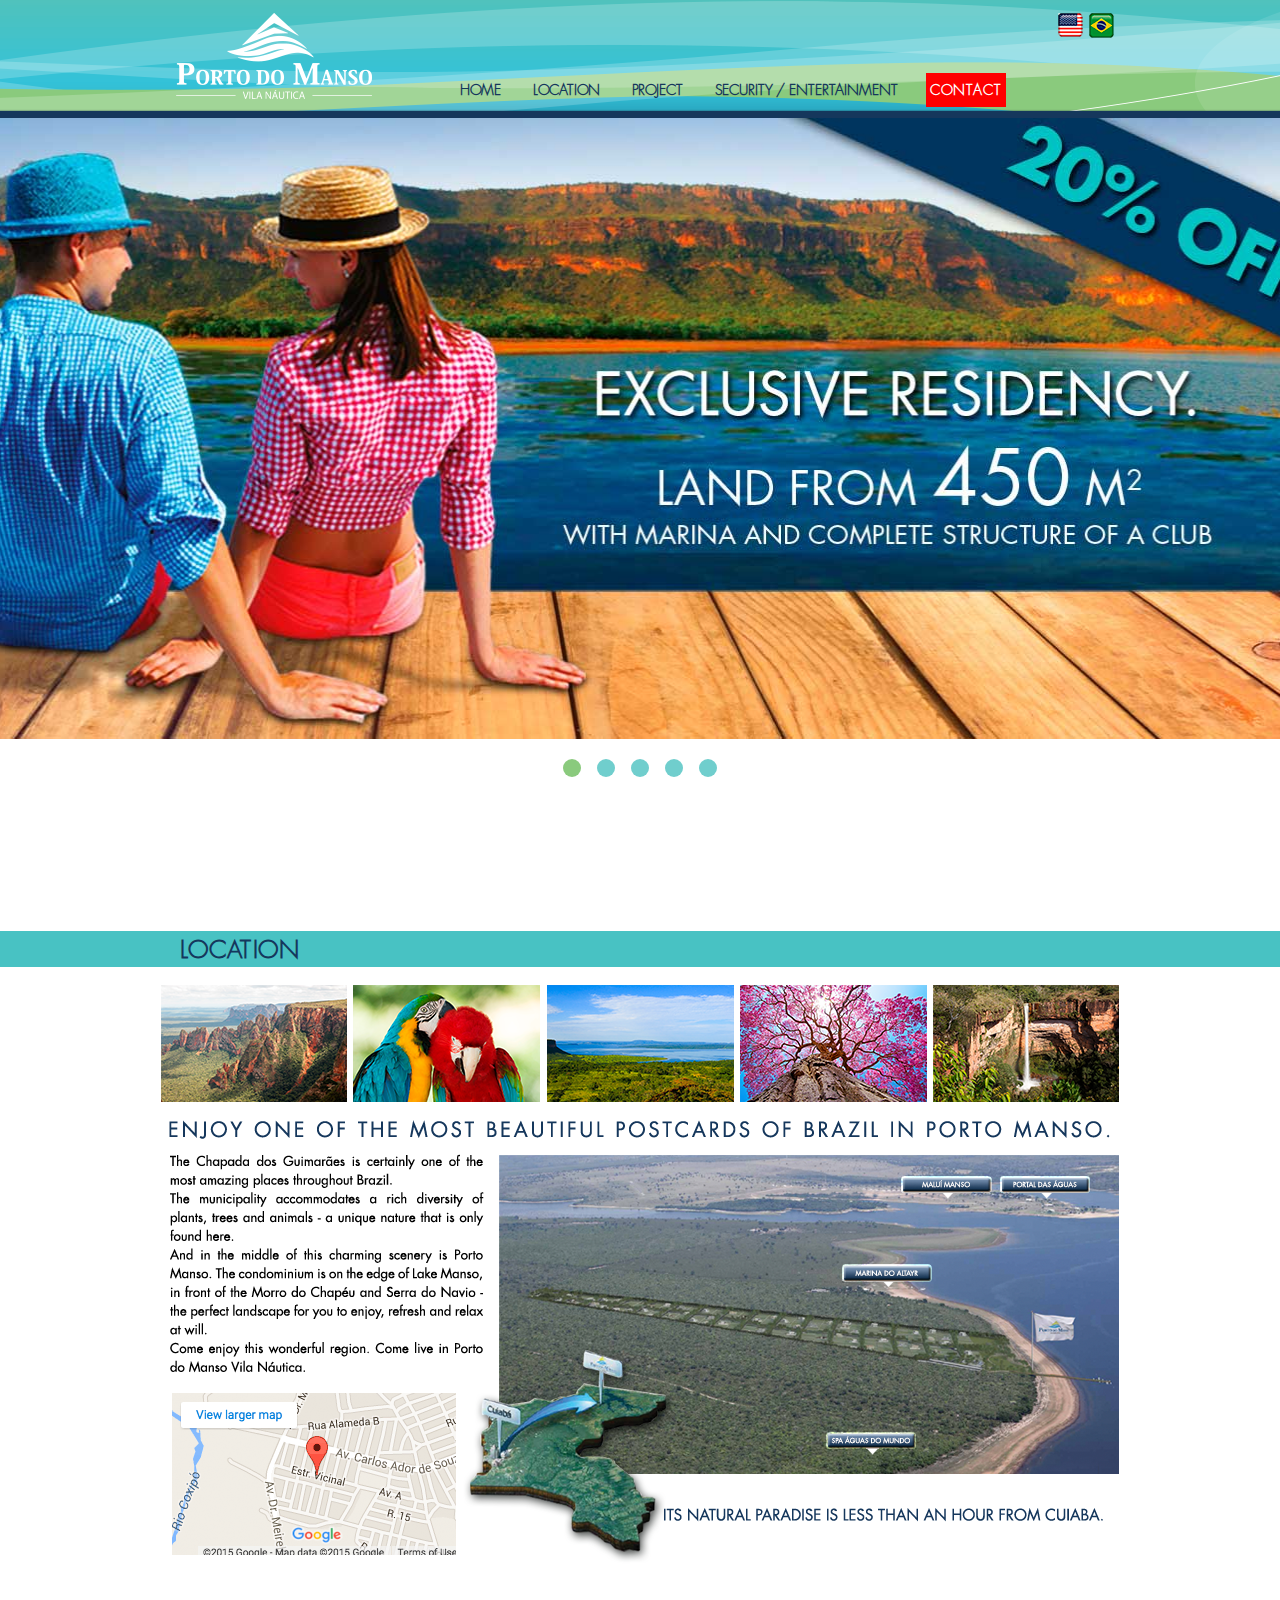
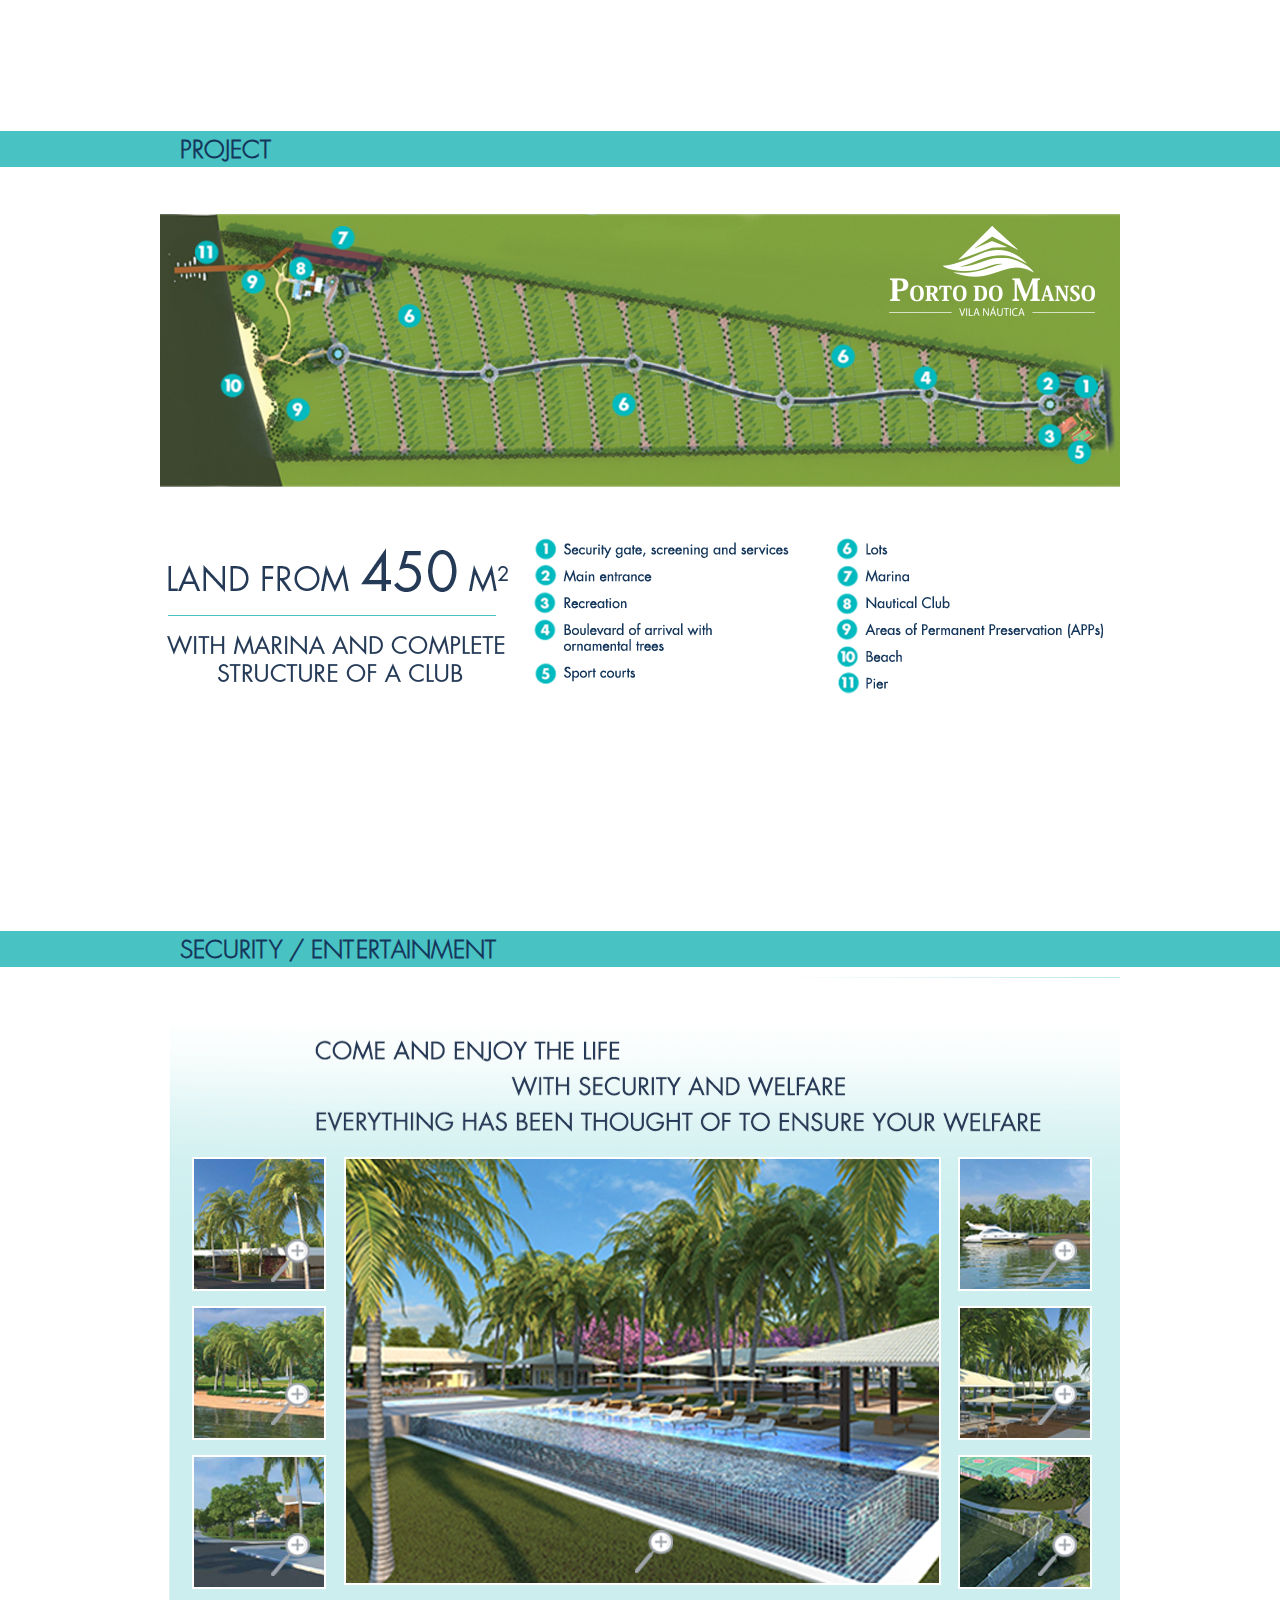
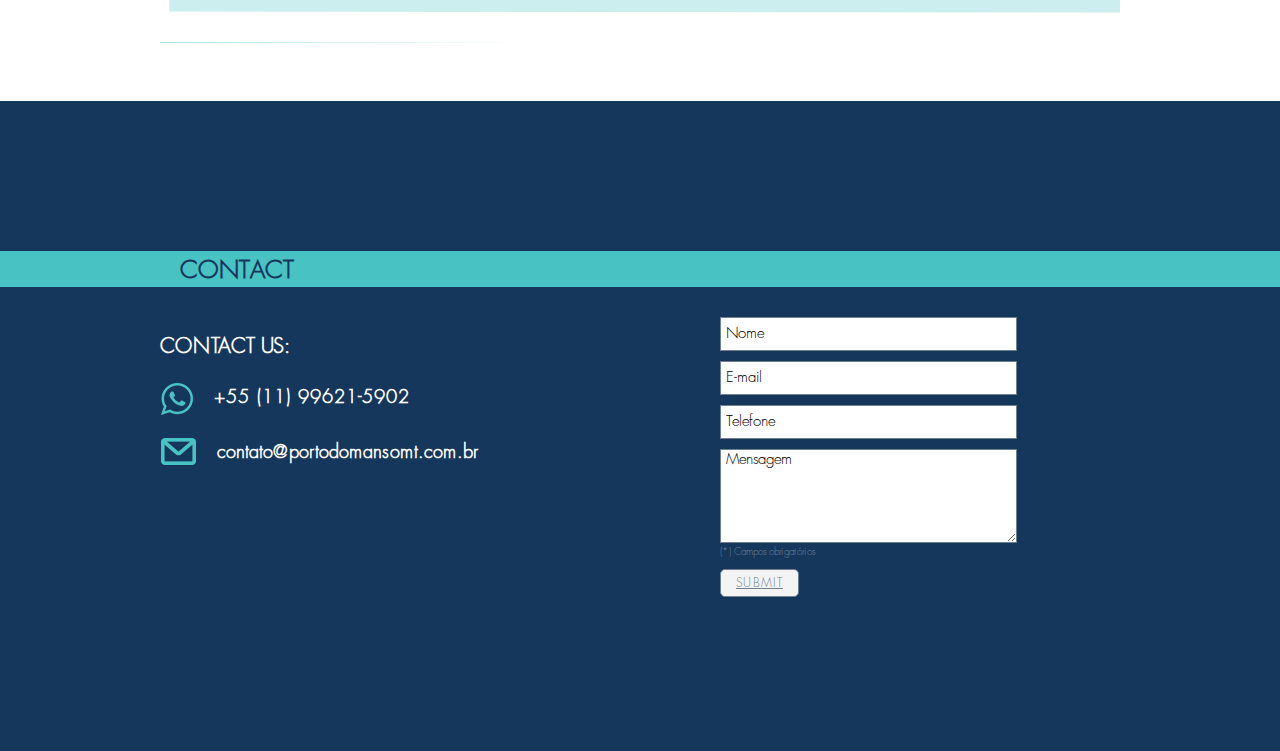
==== ingles/index.html @ 80cd029a "clone" ====
<!DOCTYPE html> 
<html>
 <head>
  <title>Porto do Manso - Vila Náutica</title>
  <meta charset="utf-8">
  <meta http-equiv="content-language" content="pt-br">
  <meta name="keywords" content="terrenos porto do manso, desconto porto do manso, nautica porto do manso, casas porto do manso, lotes porto do manso, terrenos mato grosso, lotes mato grosso "> 
  <meta name="description" content="Condomíno fechado com loteamento a beira do lago do Manso com 20% de desconto">
  <meta name="author" content="Spicycomm | SpicyWeb" />
  <meta name="Resource-type" content="Document" />
  <meta name="viewport" content="width=device-width, initial-scale=1"/>
  <link rel="stylesheet" type="text/css" href="css/style.css"/>
  <link rel="stylesheet" type="text/css" href="css/mobile.css"/>
  <link rel="stylesheet" type="text/css" href="fancybox/source/jquery.fancybox.css?v=2.1.5" />

  <script src="http://ajax.googleapis.com/ajax/libs/jquery/1.8.3/jquery.min.js"></script>
  <script type="text/javascript" src="fancybox/source/jquery.fancybox.js?v=2.1.5"></script>
  <script type="text/javascript" src="js/site.js"></script>
  

  <script type="text/javascript">
    var ss = {
      fixAllLinks: function() {
        // Get a list of all links in the page
        var allLinks = document.getElementsByTagName('a');
        // Walk through the list
        for (var i=0;i<allLinks.length;i++) {
          var lnk = allLinks[i];
          if ((lnk.href && lnk.href.indexOf('#') != -1) &&
              ( (lnk.pathname == location.pathname) ||
            ('/'+lnk.pathname == location.pathname) ) &&
              (lnk.search == location.search)) {
            // If the link is internal to the page (begins in #)
            // then attach the smoothScroll function as an onclick
            // event handler
            ss.addEvent(lnk,'click',ss.smoothScroll);
          }
        }
      },
     
      smoothScroll: function(e) {
        // This is an event handler; get the clicked on element,
        // in a cross-browser fashion
        if (window.event) {
          target = window.event.srcElement;
        } else if (e) {
          target = e.target;
        } else return;
     
        // Make sure that the target is an element, not a text node
        // within an element
        if (target.nodeName.toLowerCase() != 'a') {
          target = target.parentNode;
        }
     
        // Paranoia; check this is an A tag
        if (target.nodeName.toLowerCase() != 'a') return;
     
        // Find the <a name> tag corresponding to this href
        // First strip off the hash (first character)
        anchor = target.hash.substr(1);
        // Now loop all A tags until we find one with that name
        var allLinks = document.getElementsByTagName('a');
        var destinationLink = null;
        for (var i=0;i<allLinks.length;i++) {
          var lnk = allLinks[i];
          if (lnk.name && (lnk.name == anchor)) {
            destinationLink = lnk;
            break;
          }
        }
        if (!destinationLink) destinationLink = document.getElementById(anchor);
     
        // If we didn't find a destination, give up and let the browser do
        // its thing
        if (!destinationLink) return true;
     
        // Find the destination's position
        var destx = destinationLink.offsetLeft;
        var desty = destinationLink.offsetTop;
        var thisNode = destinationLink;
        while (thisNode.offsetParent &&
              (thisNode.offsetParent != document.body)) {
          thisNode = thisNode.offsetParent;
          destx += thisNode.offsetLeft;
          desty += thisNode.offsetTop;
        }
     
        // Stop any current scrolling
        clearInterval(ss.INTERVAL);
     
        cypos = ss.getCurrentYPos();
     
        ss_stepsize = parseInt((desty-cypos)/ss.STEPS);
        ss.INTERVAL =
        setInterval('ss.scrollWindow('+ss_stepsize+','+desty+',"'+anchor+'")',10);
     
        // And stop the actual click happening
        if (window.event) {
          window.event.cancelBubble = true;
          window.event.returnValue = false;
        }
        if (e && e.preventDefault && e.stopPropagation) {
          e.preventDefault();
          e.stopPropagation();
        }
      },
     
      scrollWindow: function(scramount,dest,anchor) {
        wascypos = ss.getCurrentYPos();
        isAbove = (wascypos < dest);
        window.scrollTo(0,wascypos + scramount);
        iscypos = ss.getCurrentYPos();
        isAboveNow = (iscypos < dest);
        if ((isAbove != isAboveNow) || (wascypos == iscypos)) {
          // if we've just scrolled past the destination, or
          // we haven't moved from the last scroll (i.e., we're at the
          // bottom of the page) then scroll exactly to the link
          window.scrollTo(0,dest);
          // cancel the repeating timer
          clearInterval(ss.INTERVAL);
          // and jump to the link directly so the URL's right
          location.hash = anchor;
        }
      },
     
      getCurrentYPos: function() {
        if (document.body && document.body.scrollTop)
          return document.body.scrollTop;
        if (document.documentElement && document.documentElement.scrollTop)
          return document.documentElement.scrollTop;
        if (window.pageYOffset)
          return window.pageYOffset;
        return 0;
      },
     
      addEvent: function(elm, evType, fn, useCapture) {
        // addEvent and removeEvent
        // cross-browser event handling for IE5+,  NS6 and Mozilla
        // By Scott Andrew
        if (elm.addEventListener){
          elm.addEventListener(evType, fn, useCapture);
          return true;
        } else if (elm.attachEvent){
          var r = elm.attachEvent("on"+evType, fn);
          return r;
        } else {
          alert("Handler could not be removed");
        }
      }
    }
     
    ss.STEPS = 25;
     
    ss.addEvent(window,"load",ss.fixAllLinks);
     
  </script>

  <script type="text/javascript">
    $(document).ready(function() {
    $('.fancybox').fancybox();
    });
  </script>

  <script>
    $(window).load(function() {
    $('.blueberry').blueberry();
    });
  </script>

</head>
     
<body>

<header>
 <div id="box-logo">

  <h1><a href="#a-home" title="Reserva Imperial">Reserva Imperial</a></h1>

  <nav>
    <ul id="menu">
     <li title="Home"><a href="#a-home">Home</a></li>
     <li title="Localização"><a href="#a-localizacao">Location</a></li>
     <li title="Projeto"><a href="#a-projeto">Project</a></li>
     <li title="Segurança / Lazer"><a href="#a-seguranca-lazer">Security / Entertainment</a></li>
     <li title="Contato"><a class="bl_contato" href="#a-contato">Contact</a></li>
    </ul>
  </nav>
  
  <span>
    <figure>
      <a href="http://www.portodomansomt.com.br/ingles"><img src="imagens/eua.png" title="Versão Americana"></a>
    </figure>

    <figure>
      <a href="http://www.portodomansomt.com.br"><img src="imagens/br.png" title="Versão Brasileira"></a>
    </figure>
  </span>

 </div>
</header>

<div name="a-home" id="a-home">
    <section class="box-home">

     <div class="blueberry">
      <ul class="slides">
        <li><img src="imagens/banner_4_portodomanso_alvaro.jpg" alt="" title=""></li>
        <li><img src="imagens/banner_1_portodomanso_alvaro.jpg" alt="" title=""></li>
        <li><img src="imagens/banner_2_portodomanso_alvaro.jpg" alt="" title=""></li>
        <li><img src="imagens/banner_3_portodomanso_alvaro.jpg" alt="" title=""></li>
        <li><img src="imagens/banner_5_portodomanso_alvaro.jpg" alt="" title=""></li>
      </ul>
     </div>

    </section>
</div>

<figure class="box-mobile">
  <h2>LOCATION</h2>
  <img alt="Localização" src="imagens/localizacao.png">
</figure>

<div name="a-localizacao" id="a-localizacao">

  <section class="box-loca">
   <div class="tt-box">
     <h2>LOCATION</h2>
   </div>

   <figure>
     <img alt="Localização" src="imagens/localizacao.png">
   </figure>

  </section>

</div>


<figure class="box-mobile">
  <h2>PROJECT</h2>
  <img alt="Projeto" src="imagens/projeto.png">
</figure>


<div name="a-projeto" id="a-projeto">

  <section class="box-projeto">

   <div class="tt-box">
    <h2>PROJECT</h2>
   </div>

   <figure>
    <img alt="Projeto" src="imagens/projeto.png">
   </figure>

  </section>

</div>


<figure class="box-mobile">
  <h2>SECURITY / ENTERTAINMENT</h2>
  <img alt="Projeto" src="imagens/sl-mobile.jpg">
</figure>

<div name="a-seguranca-lazer" id="a-seguranca-lazer">

  <section class="box-seguranca">

   <div class="tt-box">
    <h2>SECURITY / ENTERTAINMENT</h2>
   </div>

   <div class="itens-seguranca">

     <div class="coluna-sg-l">

       <figure>
        <img alt="Projeto" src="imagens/seguranca03.png">
       </figure>

        <figure>
        <img alt="Projeto" src="imagens/seguranca02.png">
       </figure>

        <figure>
        <img alt="Projeto" src="imagens/seguranca01.png">
       </figure>

     </div>

     <div class="coluna-sg-c">

       <figure>
        <img alt="Projeto" src="imagens/seguranca-central.png">
       </figure>

     </div>

     <div class="coluna-sg-r">
     
       <figure>
        <img alt="Projeto" src="imagens/seguranca06.png">
       </figure>

        <figure>
        <img alt="Projeto" src="imagens/seguranca05.png">
       </figure>

        <figure>
        <img alt="Projeto" src="imagens/seguranca04.png">
       </figure>

     </div>

   </div>

  </section>     

</div>


<div name="a-contato" id="a-contato">

  <section class="box-contato">
  
    <div class="tt-box">
      <h2>CONTACT</h2>
    </div>

    <div class="box-contato-form">

      <div class="info-form">
        <h3>CONTACT US:</h3>
      
        <!-- <figure>
          <img alt="Telefone" src="imagens/icone-phone.png">
          <figcaption>+55 11 XXXX-XXX</figcaption>
        </figure> -->
      
        <figure>
          <img alt="WhatsApp" src="imagens/icone-WhatsApp.png">
          <!-- <figcaption>+55 11 99621-5902</figcaption> -->
           <!-- Número antigo +55 (65) 9907-9224 -->
          <figcaption>+55 (11) 99621-5902</figcaption>
        </figure>
      
        <figure>
          <img alt="Contato" src="imagens/icone-contato.png">
          <figcaption>contato@portodomansomt.com.br</figcaption>
        </figure>
      
      </div>

      <form method="post" action="#">
        <input class="statusnome" type="text" name="nome" id="nome" placeholder="Nome"/><br/>

        <input class="statusemail" type="text" name="e-mail" placeholder="E-mail"/><br/>

        <input class="statusphone" type="text" name="phone" placeholder="Telefone"/><br/>

        <textarea name="mensagem" class="statusMensagem" placeholder="Mensagem"></textarea>
        <small>(*) Campos obrigatórios</small>
        <br class="clear" />

        <a href="" class="enviar" title="SUBMIT">SUBMIT</a>

      </form>
    </div>

  </section>

</div>

<!-- Código do Google para tag de remarketing -->

<!--
As tags de remarketing não podem ser associadas a informações pessoais de identificação nem inseridas em páginas relacionadas a categorias de confidencialidade. Veja mais informações e instruções sobre como configurar a tag em: http://google.com/ads/remarketingsetup
-->
<script type="text/javascript">
var google_tag_params = {
listing_id: 'REPLACE_WITH_VALUE',
listing_pagetype: 'REPLACE_WITH_VALUE',
listing_totalvalue: 'REPLACE_WITH_VALUE',
};
</script>
<script type="text/javascript">
/* <![CDATA[ */
var google_conversion_id = 925617470;
var google_custom_params = window.google_tag_params;
var google_remarketing_only = true;
/* ]]> */
</script>
<script type="text/javascript" src="//www.googleadservices.com/pagead/conversion.js">
</script>
<noscript>
<div style="display:inline;">
<img height="1" width="1" style="border-style:none;" alt="" src="//googleads.g.doubleclick.net/pagead/viewthroughconversion/925617470/?value=0&amp;guid=ON&amp;script=0"/>
</div>
</noscript>

<script>
  (function(i,s,o,g,r,a,m){i['GoogleAnalyticsObject']=r;i[r]=i[r]||function(){
  (i[r].q=i[r].q||[]).push(arguments)},i[r].l=1*new Date();a=s.createElement(o),
  m=s.getElementsByTagName(o)[0];a.async=1;a.src=g;m.parentNode.insertBefore(a,m)
  })(window,document,'script','//www.google-analytics.com/analytics.js','ga');

  ga('create', 'UA-71480442-1', 'auto');
  ga('send', 'pageview');

</script>

 </body>
</html>
---- ingles/css/style.css ----
/* http://meyerweb.com/eric/tools/css/reset/ 
   v2.0 | 20110126
   License: none (public domain)
*/
html, body, div, span, object, iframe, blockquote, pre, abbr, acronym, address, big, cite, code,
del, dfn, em, img, ins, kbd, q, s, samp,
small, strike, strong, sub, sup, tt, var,
b, i, dl, dt, dd, ol, ul,
fieldset, form, label, legend,
table, caption, tbody, tfoot, thead, tr, th, td,
article, aside, canvas, details, 
figure, figcaption, footer, header, hgroup, 
menu, nav, output, section, summary,
time, mark, audio, video {
	margin: 0;
	padding: 0;
	border: 0;
	font-size: 100%;
	vertical-align: baseline;
}
/* HTML5 display-role reset for older browsers */
article, aside, details, figcaption, figure, 
footer, header, hgroup, menu, nav, section {
	display: block;
}
body {
	line-height: 1;
}
body a {
	outline: none;
}
ol, ul {
	list-style: none;
}
blockquote, q {
	quotes: none;
}
blockquote:before, blockquote:after,
q:before, q:after {
	content: '';
	content: none;
}
table {
	border-collapse: collapse;
	border-spacing: 0;
}
@charset "utf-8";
@font-face {
 font-family: 'FuturaStd-Light';
 src: url('../fonts/FuturaStd-Light.eot');
 src: url('../fonts/FuturaStd-Light.eot?#iefix') format('embedded-opentype'),
       url('../fonts/FuturaStd-Light.woff2') format('woff2'),
       url('../fonts/FuturaStd-Light.woff') format('woff'),
       url('../fonts/FuturaStd-Light.ttf') format('truetype');
 font-weight: normal;
 font-style: normal;
}
body {
 font-family: 'FuturaStd-Light'; 
 font-size: 10px; 
}
img {
 border: 0;
}
/*TOPO*/
header {
 position:fixed;
 top:0;
 left:0;
 z-index: 5555;
 width: 100%;
 height: 118px;
 background: url(../imagens/bk-header.png) 50% 0 no-repeat;
 padding: 0;
 margin:0;
}
#box-logo {
 width: 960px;
 height: 118px;
 position: relative;
 margin: 0 auto;
}
#box-logo h1 a { 
 width: 199px;
 height: 88px;
 margin: 0 0 0 15px;
 background: url(../imagens/logo-portodomanso.png) no-repeat; 
 float: left; 
 position: relative; 
 text-indent: -9999px;
}
#box-logo nav {
 width: 600px;
 height: 34px;
 float: left;
 margin-top: 60px;
 margin-left: 70px;
}
#box-logo nav ul { 
 float: left;  
}
#box-logo nav ul li { 
 float: left; 
 cursor: pointer; 
 -webkit-transition: 0.3s ease-out; transition: 0.3s ease-out; 
 position: relative;
}
#box-logo nav ul li a { 
 font-family: 'FuturaStd-Light'; 
 color: #15375c;
 font-size: 14px;
 float: left;
 font-weight: bold; 
 text-transform: uppercase; 
 text-decoration: none; 
 -webkit-transition: 0.4s ease-out; transition: 0.4s ease-out;
 padding: 10px 4px;
 margin: 0 12px;
}
.bl_contato {
 background-color: red;
 letter-spacing: 1px;
 color: #FFF !important;
}
#box-logo nav ul li:hover a { 
 text-decoration: underline;
}
#box-logo nav ul li.active a { 
 text-decoration: underline;
}
#box-logo span {
 width: 65px;
 position: absolute;
 right: 0;
}
#box-logo span figure {
 float: left;
 margin: 0 3px 0 3px;
}
/*TOPO*/

/* HOME */
#a-home {
 width: 100%;
 position: relative;
 float: left;
}
.box-home { 
 width: 1350px;
 left: 50%;
 margin: 118px 0 0 -675px;
 position: relative; 
 float: left;
}
.blueberry { margin: 0 auto; }
.blueberry .slides {
  display: block;
  position: relative;
  overflow: hidden;
}
.blueberry .slides li {
  position: absolute;
  top: 0;
  left: 0;
  overflow: hidden;
}
.blueberry .slides li img {
  display: block;
  width: 1345px;
  height: 621px;
  max-width: none;
}
.blueberry .slides li.active { display: block; position: relative; }
.blueberry .crop li img { width: auto; }

.blueberry .pager {
  height: 40px;
  text-align: center;
}
.blueberry .pager li { display: inline-block; }
.blueberry .pager li a,
.blueberry .pager li a span {
  display: block;
  height: 18px;
  width: 18px;
}
.blueberry .pager li a {
  padding: 18px 8px;
  -webkit-border-radius: 6px;
  -moz-border-radius: 6px;
  border-radius: 6px;
}
.blueberry .pager li a span {
  overflow: hidden;
  background: #70cecd;
  text-indent: -9999px;
  -webkit-border-radius: 20px;
  -moz-border-radius: 20px;
  border-radius: 20px;
}
.blueberry .pager li.active a span { 
  background: #8aca7d; 
}
/* HOME */

/*LOCALIZAÇÃO*/
#a-localizacao {
 width: 100%;
 height: 800px;
 position: relative;
 float: left;
}
.box-loca { 
 width: 100%;
 margin-top: 150px;
 min-width: 960px;
 position: relative; 
 float: left;
}
.box-loca figure {
 width: 960px;
 position: relative;
 float: left;
 left: 50%;
 margin: 10px 0 10px -480px;
 text-align: center;
 display: block;
}
.tt-box {
 width: 100%;
 padding: 0;
 margin: 0 0 0 0;
 position: relative;
 float: left;
 background-color: #48c2c3;
}
.tt-box h2 {
 width: 960px;
 padding: 7px 0 5px 0;
 margin: 0 auto;
 position: relative;
 text-align: left;
 color: #15375c;
 font-size: 24px;
 text-indent: 20px;
}
/*LOCALIZAÇÃO*/

/* PROJETO */
#a-projeto {
 width: 100%;
 height: 800px;
 float: left;
 position: relative;
}
.box-projeto {
 width: 100%;
 margin-top: 150px;
 min-width: 960px;
 position: relative; 
 float: left;
}
.box-projeto figure {
 width: 960px;
 position: relative;
 float: left;
 left: 50%;
 margin: 10px 0 10px -480px;
 text-align: center;
 display: block;
}
/* PROJETO */


/* SEGURANÇA / LAZER */
#a-seguranca-lazer {
 width: 100%;
 height: 920px;
 float: left;
 position: relative;
}
.box-seguranca {
 width: 100%;
 margin-top: 150px;
 min-width: 960px;
 position: relative; 
 float: left;
}
.itens-seguranca {
 width: 960px;
 height: 666px;
 position: relative;
 background: url(../imagens/seguranca.png) no-repeat;
 float: left;
 left: 50%;
 margin: 10px 0 10px -480px;
}
.coluna-sg-l {
 width: 134px;
 margin: 167px 18px 0 32px;
 float: left;
}
.coluna-sg-l figure, .coluna-sg-r figure {
 margin: 13px 0 13px 0;
}
.coluna-sg-c {
 width: 597px;
 margin: 180px 0 0 0;
 float: left;
}
.coluna-sg-r {
 width: 134px;
 float: right;
 margin: 167px 28px 0 0;
}
/* SEGURANÇA / LAZER */

/* CONTATO */
#a-contato {
 width: 100%;
 height: 650px;
 float: left;
 position: relative;
 background-color: #15375c;
}
.box-contato {
 width: 100%;
 min-width: 960px;
 margin-top: 150px;
 position: relative; 
 float: left;
}
.box-contato-form {
 width: 960px;
 left: 50%;
 margin: 30px 0 0 -480px;
 float: left;
 position: relative;
}
.box-contato-form form {
 width: 300px;
 margin-right: 100px;
 float: right;
}
.box-contato-form form input, .box-contato-form form textarea {
 width: 290px;
 font-family: 'FuturaStd-Light';
 padding: 1px 0 1px 5px;
 height: 30px;
 font-size: 15px;
 border: solid 1px #6f8093;
}
.box-contato-form form textarea {
 height: 90px;
}
.statusemail {
 margin-top: 10px;
}
.statusMensagem {
 margin-top: 10px;
}
.statusphone {
 margin-top: 10px;
}
.box-contato-form form small {
 font-size: 10px;
 color: #6f8093;
 padding: 2px 0 2px 0;
 display: block;
}
.enviar {
 background-color: #f4f4f4;
 text-transform: uppercase;
 border: solid 1px #6f8093;
 color: #6f8093;
 font-size: 12px;
 letter-spacing: 1px;
 font-family: 'FuturaStd-Light';
 padding: 7px 15px 7px 15px;
 -webkit-border-radius: 5px;
 -moz-border-radius: 5px;
 border-radius: 5px;
 float: left; 
}
.info-form {
 width: 360px;
 height: 250px;
 float: left;
}
.info-form h3 {
 font-size: 20px;
 color: #FFF;
 font-weight: bold;
}
.info-form figure {
 margin: 25px 0 25px 0;
}
.info-form figure img {
 float: left;
}
.info-form figure figcaption {
 font-size: 18px;
 color: #FFF;
 font-weight: bold;
 letter-spacing: 1px;
 text-indent: 20px;
 padding: 6px 0 6px 0;
}
/* CONTATO */
.box-contato-obrigado {
 width: 1024px;
 margin: 20% 0 0 -512px;
 left: 50%;
 position: relative;
 float: left;
}
.box-contato-obrigado p {
 color: #15375c;
 font-size: 30px;
 text-align: center;
 line-height: 40px;
}
::-webkit-input-placeholder { color: inherit;} /*Atributo para o Chrome colocar cor dentro do input*/

/* Hack Chorme */
@media screen and (-webkit-min-device-pixel-ratio:0) {

}

/* Hack ie10 */
@media screen and (-ms-high-contrast: active), (-ms-high-contrast: none) { 

}
---- ingles/css/mobile.css ----
@media only screen and (min-width: 0px) and (min-width: 680px) {
 .box-mobile {
  display: none;
 }
}

@media only screen and (min-width: 0px) and (max-width: 680px) {
#box-logo {
 width: 100% !important;
}
header {
 position:fixed;
 top:0;
 left:0;
 z-index: 5555;
 width: 100%;
 height: 90px;
 background: url(../imagens/bk-header.png) 50% 0 no-repeat;
 padding: 0;
 margin:0;
}
#box-logo h1 a { 
 width: 100px !important;
 height: 44px !important;
 left: 50% !important;
 margin-left: -50px !important;
 margin: none !important;
 background: url(../imagens/logo-portodomanso-mobile.png) no-repeat; 
}
#box-logo nav {
 width: 100% !important;
 height: 20px !important;
 float: left;
 margin-top: 2% !important;
 margin-left: 0px !important;
}
#box-logo nav ul {
 width: 300px;
 margin: 0 auto !important;
 float: none !important;  
}
#box-logo nav ul li a { 
 font-size: 9px;
  padding: 5px 3px 5px 3px !important;
 margin: 0 !important;
}
.box-home { 
 width: 100% !important;
 left: 0% !important;
 margin: 90px 0 0 0px !important;
}
.tt-box h2 {
 width: 100% !important;
 padding: 0;
 margin: 0 0 0 0;
 position: relative;
 float: left;
 background-color: #48c2c3;
 padding: 7px 0 5px 0;
 text-align: left;
 color: #15375c;
 font-size: 10px;
 text-indent: 20px;
}
.blueberry .slides li img {
  max-width: 100% !important;
  height: 100% !important;
}
.blueberry .pager li { display: inline-block; }
.blueberry .pager li a,
.blueberry .pager li a span {
  display: block;
  height: 10px !important;
  width: 10px !important;
}
.blueberry .pager li a {
  padding: 10px 8px !important;
  -webkit-border-radius: 6px;
  -moz-border-radius: 6px;
  border-radius: 6px;
}
.box-mobile img {
 max-width: 100%;
 float: left;
 padding-bottom: 15px;
}
.box-mobile h2 {
 width: 100%;
 padding: 0;
 margin: 0 0 0 0;
 position: relative;
 float: left;
 background-color: #48c2c3;
 padding: 7px 0 5px 0;
 text-align: left;
 color: #15375c;
 font-size: 10px;
 text-indent: 20px;
}
#a-localizacao, #a-projeto, #a-seguranca-lazer {
 display: none;
}
#a-contato {
 width: 100%;
 height: 550px !important;
 float: left;
 position: relative;
 background-color: #15375c;
}
.box-contato {
 width: 100% !important;
 min-width: 100% !important;
 margin-top: 10px !important;
 position: relative;
 float: left;
}
.box-contato-form {
 width: 100% !important;
 left: 0% !important;
 margin: 10px 0 0 0px !important;
 float: left;
 position: relative;
}
.box-contato-form form {
 width: 100% !important;
 margin-right: 0px !important;
 float: right;
}
.box-contato-form form input, .box-contato-form form textarea {
 width: 97% !important;
 font-family: 'FuturaStd-Light';
 padding: 1px 0 1px 5px;
 height: 30px;
 font-size: 15px;
 border: solid 1px #6f8093;
}
.box-contato-form form textarea {
 height: 120px !important;
}
.statusemail {
 margin-top: 10px;
}
.statusMensagem {
 margin-top: 10px;
}
.box-contato-form form small {
 font-size: 10px;
 color: #6f8093;
 padding: 2px 0 2px 0;
 display: block;
}
.enviar {
 width: 88% !important;
 background-color: #f4f4f4;
 text-transform: uppercase;
 border: solid 1px #6f8093;
 color: #6f8093;
 font-size: 15px;
 text-align: center;
 letter-spacing: 1px;
 font-family: 'FuturaStd-Light';
 padding: 5% 5% 5% 5%;
 -webkit-border-radius: 5px;
 -moz-border-radius: 5px;
 border-radius: 5px;
 float: left; 
}
.info-form {
 width: 100% !important;
 height: 160px;
 float: left;
}
.info-form figure figcaption {
 font-size: 15px !important;
 color: #FFF;
 font-weight: bold;
 letter-spacing: 1px;
 text-indent: 20px;
 padding: 6px 0 6px 0;
}
    
} /*End Mobile Styles*/
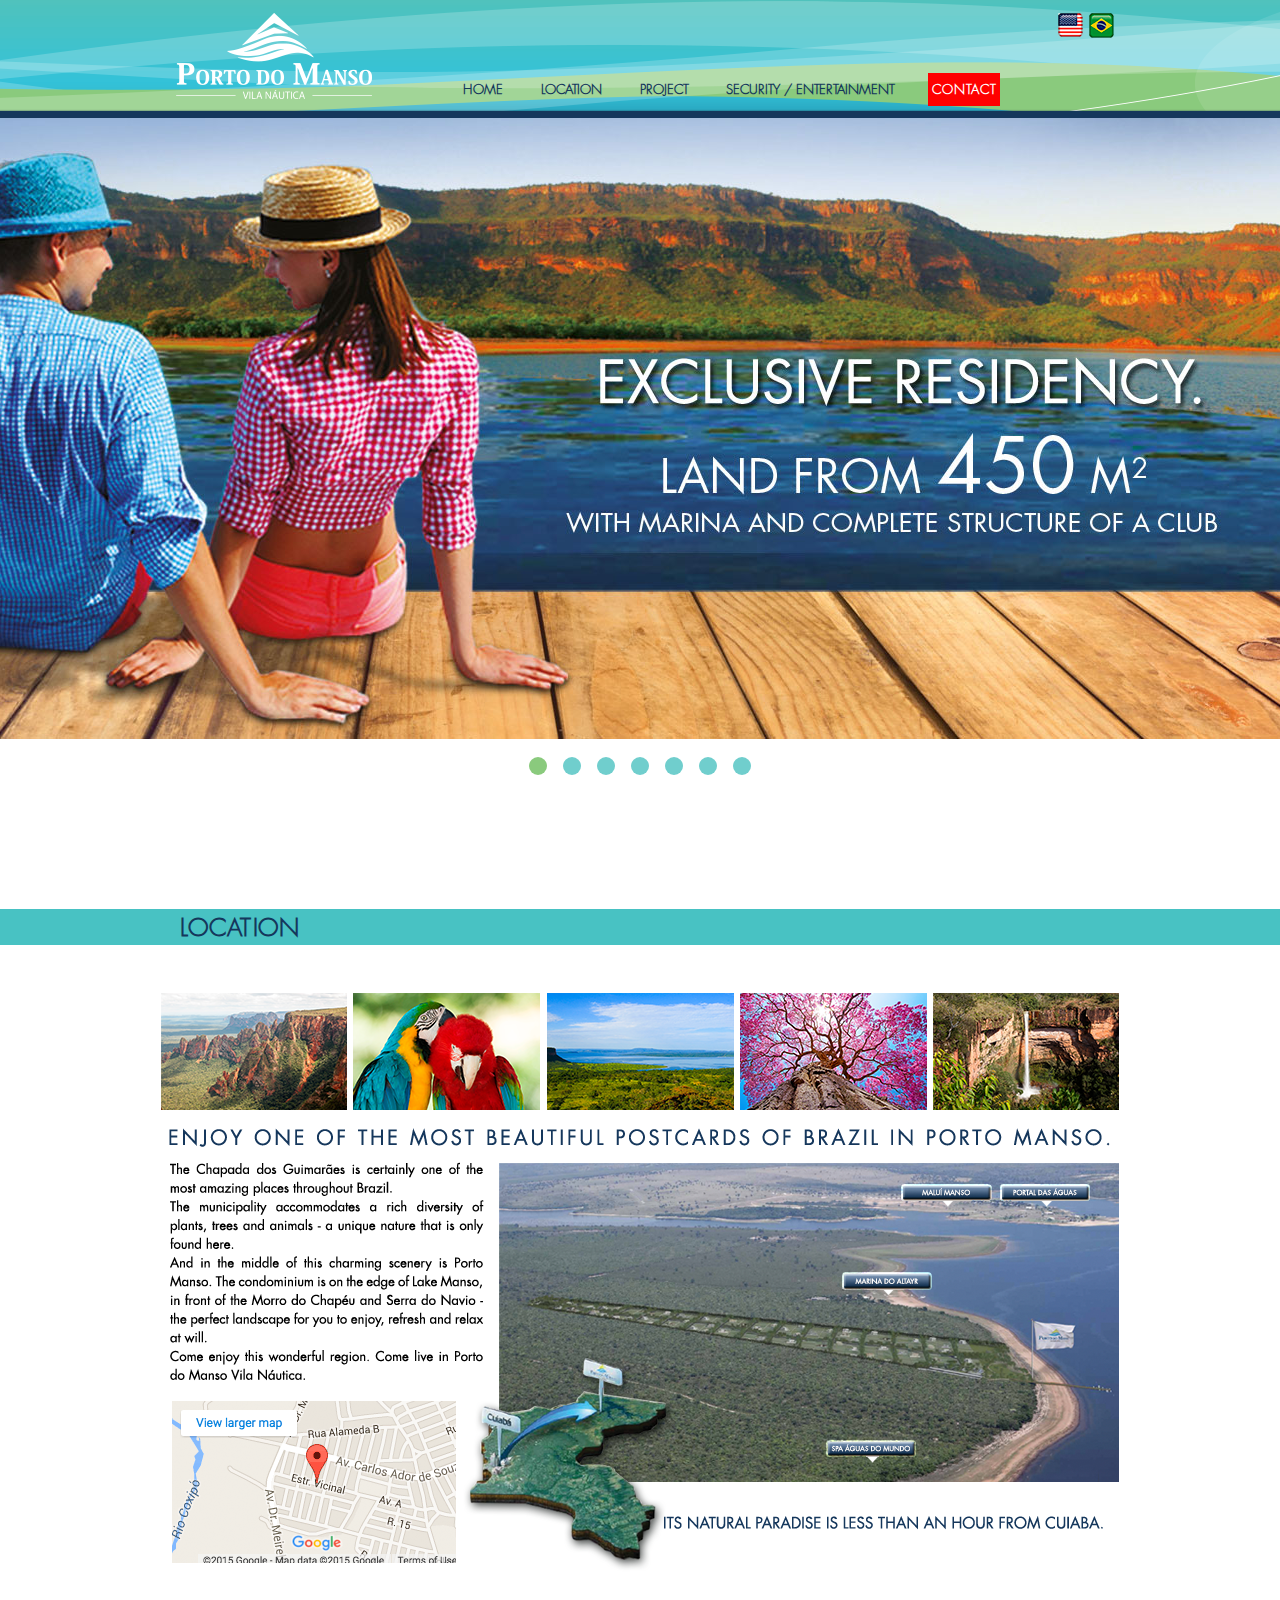
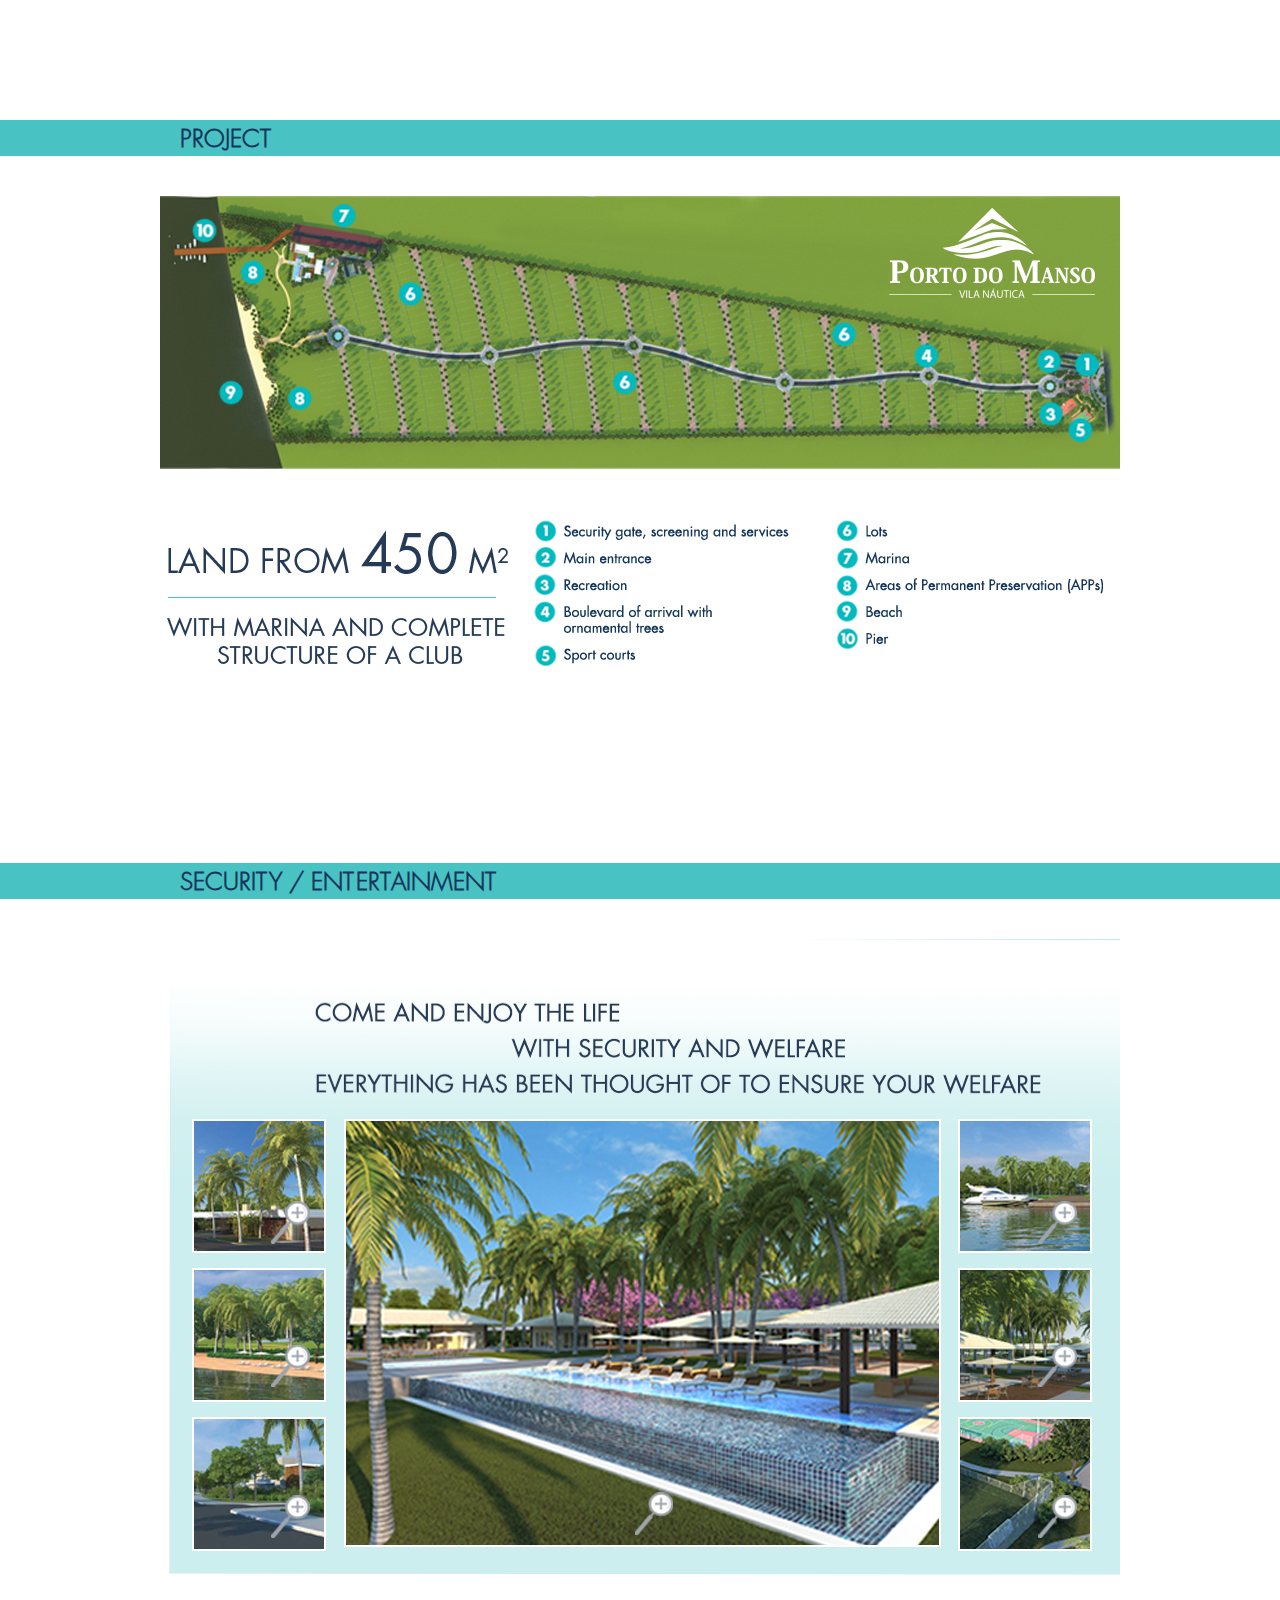
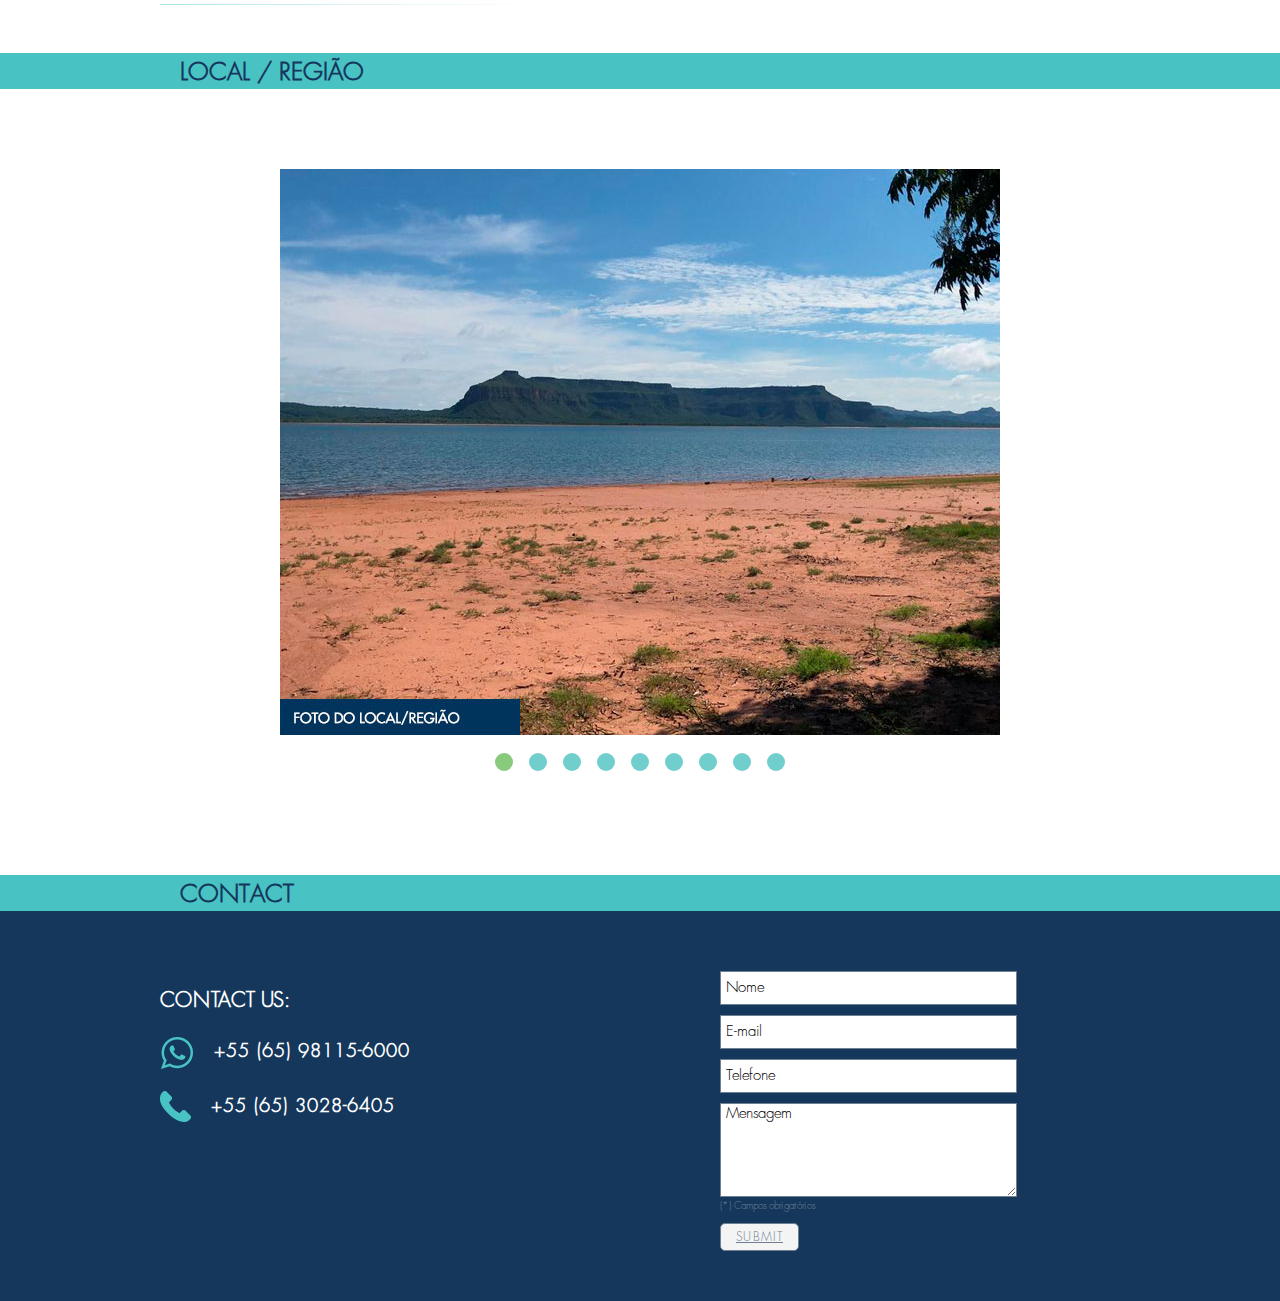
==== commit ec6e0d59: "Ajuste layout" ====
--- a/ingles/index.html
+++ b/ingles/index.html
@@ -1,44 +1,46 @@
-<!DOCTYPE html> 
+<!DOCTYPE html>
 <html>
- <head>
+
+<head>
   <title>Porto do Manso - Vila Náutica</title>
   <meta charset="utf-8">
   <meta http-equiv="content-language" content="pt-br">
-  <meta name="keywords" content="terrenos porto do manso, desconto porto do manso, nautica porto do manso, casas porto do manso, lotes porto do manso, terrenos mato grosso, lotes mato grosso "> 
+  <meta name="keywords"
+    content="terrenos porto do manso, desconto porto do manso, nautica porto do manso, casas porto do manso, lotes porto do manso, terrenos mato grosso, lotes mato grosso ">
   <meta name="description" content="Condomíno fechado com loteamento a beira do lago do Manso com 20% de desconto">
   <meta name="author" content="Spicycomm | SpicyWeb" />
   <meta name="Resource-type" content="Document" />
-  <meta name="viewport" content="width=device-width, initial-scale=1"/>
-  <link rel="stylesheet" type="text/css" href="css/style.css"/>
-  <link rel="stylesheet" type="text/css" href="css/mobile.css"/>
+  <meta name="viewport" content="width=device-width, initial-scale=1" />
+  <link rel="stylesheet" type="text/css" href="css/style.css?v=2.1.2" />
+  <link rel="stylesheet" type="text/css" href="css/mobile.css?v=2.1.2" />
   <link rel="stylesheet" type="text/css" href="fancybox/source/jquery.fancybox.css?v=2.1.5" />
-
   <script src="http://ajax.googleapis.com/ajax/libs/jquery/1.8.3/jquery.min.js"></script>
   <script type="text/javascript" src="fancybox/source/jquery.fancybox.js?v=2.1.5"></script>
   <script type="text/javascript" src="js/site.js"></script>
-  
+  <script type="text/javascript" src="js/jquery.wheelzoom.js"></script>
+
 
   <script type="text/javascript">
     var ss = {
-      fixAllLinks: function() {
+      fixAllLinks: function () {
         // Get a list of all links in the page
         var allLinks = document.getElementsByTagName('a');
         // Walk through the list
-        for (var i=0;i<allLinks.length;i++) {
+        for (var i = 0; i < allLinks.length; i++) {
           var lnk = allLinks[i];
           if ((lnk.href && lnk.href.indexOf('#') != -1) &&
-              ( (lnk.pathname == location.pathname) ||
-            ('/'+lnk.pathname == location.pathname) ) &&
-              (lnk.search == location.search)) {
+            ((lnk.pathname == location.pathname) ||
+              ('/' + lnk.pathname == location.pathname)) &&
+            (lnk.search == location.search)) {
             // If the link is internal to the page (begins in #)
             // then attach the smoothScroll function as an onclick
             // event handler
-            ss.addEvent(lnk,'click',ss.smoothScroll);
+            ss.addEvent(lnk, 'click', ss.smoothScroll);
           }
         }
       },
-     
-      smoothScroll: function(e) {
+
+      smoothScroll: function (e) {
         // This is an event handler; get the clicked on element,
         // in a cross-browser fashion
         if (window.event) {
@@ -46,23 +48,23 @@
         } else if (e) {
           target = e.target;
         } else return;
-     
+
         // Make sure that the target is an element, not a text node
         // within an element
         if (target.nodeName.toLowerCase() != 'a') {
           target = target.parentNode;
         }
-     
+
         // Paranoia; check this is an A tag
         if (target.nodeName.toLowerCase() != 'a') return;
-     
+
         // Find the <a name> tag corresponding to this href
         // First strip off the hash (first character)
         anchor = target.hash.substr(1);
         // Now loop all A tags until we find one with that name
         var allLinks = document.getElementsByTagName('a');
         var destinationLink = null;
-        for (var i=0;i<allLinks.length;i++) {
+        for (var i = 0; i < allLinks.length; i++) {
           var lnk = allLinks[i];
           if (lnk.name && (lnk.name == anchor)) {
             destinationLink = lnk;
@@ -70,31 +72,31 @@
           }
         }
         if (!destinationLink) destinationLink = document.getElementById(anchor);
-     
+
         // If we didn't find a destination, give up and let the browser do
         // its thing
         if (!destinationLink) return true;
-     
+
         // Find the destination's position
         var destx = destinationLink.offsetLeft;
         var desty = destinationLink.offsetTop;
         var thisNode = destinationLink;
         while (thisNode.offsetParent &&
-              (thisNode.offsetParent != document.body)) {
+          (thisNode.offsetParent != document.body)) {
           thisNode = thisNode.offsetParent;
           destx += thisNode.offsetLeft;
           desty += thisNode.offsetTop;
         }
-     
+
         // Stop any current scrolling
         clearInterval(ss.INTERVAL);
-     
+
         cypos = ss.getCurrentYPos();
-     
-        ss_stepsize = parseInt((desty-cypos)/ss.STEPS);
+
+        ss_stepsize = parseInt((desty - cypos) / ss.STEPS);
         ss.INTERVAL =
-        setInterval('ss.scrollWindow('+ss_stepsize+','+desty+',"'+anchor+'")',10);
-     
+          setInterval('ss.scrollWindow(' + ss_stepsize + ',' + desty + ',"' + anchor + '")', 10);
+
         // And stop the actual click happening
         if (window.event) {
           window.event.cancelBubble = true;
@@ -105,26 +107,26 @@
           e.stopPropagation();
         }
       },
-     
-      scrollWindow: function(scramount,dest,anchor) {
+
+      scrollWindow: function (scramount, dest, anchor) {
         wascypos = ss.getCurrentYPos();
         isAbove = (wascypos < dest);
-        window.scrollTo(0,wascypos + scramount);
+        window.scrollTo(0, wascypos + scramount);
         iscypos = ss.getCurrentYPos();
         isAboveNow = (iscypos < dest);
         if ((isAbove != isAboveNow) || (wascypos == iscypos)) {
           // if we've just scrolled past the destination, or
           // we haven't moved from the last scroll (i.e., we're at the
           // bottom of the page) then scroll exactly to the link
-          window.scrollTo(0,dest);
+          window.scrollTo(0, dest);
           // cancel the repeating timer
           clearInterval(ss.INTERVAL);
           // and jump to the link directly so the URL's right
           location.hash = anchor;
         }
       },
-     
-      getCurrentYPos: function() {
+
+      getCurrentYPos: function () {
         if (document.body && document.body.scrollTop)
           return document.body.scrollTop;
         if (document.documentElement && document.documentElement.scrollTop)
@@ -133,284 +135,247 @@
           return window.pageYOffset;
         return 0;
       },
-     
-      addEvent: function(elm, evType, fn, useCapture) {
+
+      addEvent: function (elm, evType, fn, useCapture) {
         // addEvent and removeEvent
         // cross-browser event handling for IE5+,  NS6 and Mozilla
         // By Scott Andrew
-        if (elm.addEventListener){
+        if (elm.addEventListener) {
           elm.addEventListener(evType, fn, useCapture);
           return true;
-        } else if (elm.attachEvent){
-          var r = elm.attachEvent("on"+evType, fn);
+        } else if (elm.attachEvent) {
+          var r = elm.attachEvent("on" + evType, fn);
           return r;
         } else {
           alert("Handler could not be removed");
         }
       }
     }
-     
+
     ss.STEPS = 25;
-     
-    ss.addEvent(window,"load",ss.fixAllLinks);
-     
+
+    ss.addEvent(window, "load", ss.fixAllLinks);
+
   </script>
 
   <script type="text/javascript">
-    $(document).ready(function() {
-    $('.fancybox').fancybox();
+    $(document).ready(function () {
+      $('.fancybox').fancybox();
     });
   </script>
 
   <script>
-    $(window).load(function() {
-    $('.blueberry').blueberry();
+    $(window).load(function () {
+      $('.blueberry').blueberry();
     });
   </script>
 
 </head>
-     
+
 <body>
-
-<header>
- <div id="box-logo">
-
-  <h1><a href="#a-home" title="Reserva Imperial">Reserva Imperial</a></h1>
-
-  <nav>
-    <ul id="menu">
-     <li title="Home"><a href="#a-home">Home</a></li>
-     <li title="Localização"><a href="#a-localizacao">Location</a></li>
-     <li title="Projeto"><a href="#a-projeto">Project</a></li>
-     <li title="Segurança / Lazer"><a href="#a-seguranca-lazer">Security / Entertainment</a></li>
-     <li title="Contato"><a class="bl_contato" href="#a-contato">Contact</a></li>
-    </ul>
-  </nav>
-  
-  <span>
-    <figure>
-      <a href="http://www.portodomansomt.com.br/ingles"><img src="imagens/eua.png" title="Versão Americana"></a>
-    </figure>
-
-    <figure>
-      <a href="http://www.portodomansomt.com.br"><img src="imagens/br.png" title="Versão Brasileira"></a>
-    </figure>
-  </span>
-
- </div>
-</header>
-
-<div name="a-home" id="a-home">
+  <header>
+    <div id="box-logo">
+      <h1><a href="#a-home" title="Reserva Imperial">Reserva Imperial</a></h1>
+      <nav>
+        <ul id="menu">
+          <li title="Home"><a href="#a-home">Home</a></li>
+          <li title="Localização"><a href="#a-localizacao">Location</a></li>
+          <li title="Projeto"><a href="#a-projeto">Project</a></li>
+          <li title="Segurança / Lazer"><a href="#a-seguranca-lazer">Security / Entertainment</a></li>
+          <li title="Contato"><a class="bl_contato" href="#a-contato">Contact</a></li>
+        </ul>
+      </nav>
+      <span>
+        <figure>
+          <a href="http://www.portodomansomt.com.br/ingles"><img src="imagens/eua.png" title="Versão Americana"></a>
+        </figure>
+        <figure>
+          <a href="http://www.portodomansomt.com.br"><img src="imagens/br.png" title="Versão Brasileira"></a>
+        </figure>
+      </span>
+    </div>
+  </header>
+
+  <div name="a-home" id="a-home">
     <section class="box-home">
-
-     <div class="blueberry">
-      <ul class="slides">
-        <li><img src="imagens/banner_4_portodomanso_alvaro.jpg" alt="" title=""></li>
-        <li><img src="imagens/banner_1_portodomanso_alvaro.jpg" alt="" title=""></li>
-        <li><img src="imagens/banner_2_portodomanso_alvaro.jpg" alt="" title=""></li>
-        <li><img src="imagens/banner_3_portodomanso_alvaro.jpg" alt="" title=""></li>
-        <li><img src="imagens/banner_5_portodomanso_alvaro.jpg" alt="" title=""></li>
-      </ul>
-     </div>
-
-    </section>
-</div>
-
-<figure class="box-mobile">
-  <h2>LOCATION</h2>
-  <img alt="Localização" src="imagens/localizacao.png">
-</figure>
-
-<div name="a-localizacao" id="a-localizacao">
-
-  <section class="box-loca">
-   <div class="tt-box">
-     <h2>LOCATION</h2>
-   </div>
-
-   <figure>
-     <img alt="Localização" src="imagens/localizacao.png">
-   </figure>
-
-  </section>
-
-</div>
-
-
-<figure class="box-mobile">
-  <h2>PROJECT</h2>
-  <img alt="Projeto" src="imagens/projeto.png">
-</figure>
-
-
-<div name="a-projeto" id="a-projeto">
-
-  <section class="box-projeto">
-
-   <div class="tt-box">
+      <div class="blueberry">
+        <ul class="slides">
+          <li><img src="imagens/banner_4_portodomanso_alvaro.jpg" alt="" title=""></li>
+          <li><img src="imagens/banner_1_portodomanso_alvaro.jpg" alt="" title=""></li>
+          <li><img src="imagens/banner_2_portodomanso_alvaro.jpg" alt="" title=""></li>
+          <li><img src="imagens/banner_3_portodomanso_alvaro.jpg" alt="" title=""></li>
+          <li><img src="imagens/banner_5_portodomanso_alvaro.jpg" alt="" title=""></li>
+          <li><img src="imagens/banner_7_portodomanso_alvaro.jpg" alt="" title=""></li>
+          <li><img src="imagens/banner_8_portodomanso_alvaro.jpg" alt="" title=""></li>
+        </ul>
+      </div>
+    </section>
+  </div>
+  <figure class="box-mobile">
+    <h2>LOCATION</h2>
+    <img alt="Localização" src="imagens/localizacao.png">
+  </figure>
+  <div name="a-localizacao" id="a-localizacao">
+    <section class="box-loca">
+      <div class="tt-box">
+        <h2>LOCATION</h2>
+      </div>
+      <figure>
+        <img alt="Localização" src="imagens/localizacao.png">
+      </figure>
+    </section>
+  </div>
+  <figure class="box-mobile">
     <h2>PROJECT</h2>
-   </div>
-
-   <figure>
     <img alt="Projeto" src="imagens/projeto.png">
-   </figure>
-
-  </section>
-
-</div>
-
-
-<figure class="box-mobile">
-  <h2>SECURITY / ENTERTAINMENT</h2>
-  <img alt="Projeto" src="imagens/sl-mobile.jpg">
-</figure>
-
-<div name="a-seguranca-lazer" id="a-seguranca-lazer">
-
-  <section class="box-seguranca">
-
-   <div class="tt-box">
+  </figure>
+  <div name="a-projeto" id="a-projeto">
+    <section class="box-projeto">
+      <div class="tt-box">
+        <h2>PROJECT</h2>
+      </div>
+      <figure>
+        <img alt="Projeto" src="imagens/projeto.png">
+      </figure>
+    </section>
+  </div>
+
+  <figure class="box-mobile">
     <h2>SECURITY / ENTERTAINMENT</h2>
-   </div>
-
-   <div class="itens-seguranca">
-
-     <div class="coluna-sg-l">
-
-       <figure>
-        <img alt="Projeto" src="imagens/seguranca03.png">
-       </figure>
-
-        <figure>
-        <img alt="Projeto" src="imagens/seguranca02.png">
-       </figure>
-
-        <figure>
-        <img alt="Projeto" src="imagens/seguranca01.png">
-       </figure>
-
-     </div>
-
-     <div class="coluna-sg-c">
-
-       <figure>
-        <img alt="Projeto" src="imagens/seguranca-central.png">
-       </figure>
-
-     </div>
-
-     <div class="coluna-sg-r">
-     
-       <figure>
-        <img alt="Projeto" src="imagens/seguranca06.png">
-       </figure>
-
-        <figure>
-        <img alt="Projeto" src="imagens/seguranca05.png">
-       </figure>
-
-        <figure>
-        <img alt="Projeto" src="imagens/seguranca04.png">
-       </figure>
-
-     </div>
-
-   </div>
-
-  </section>     
-
-</div>
-
-
-<div name="a-contato" id="a-contato">
-
-  <section class="box-contato">
-  
-    <div class="tt-box">
-      <h2>CONTACT</h2>
-    </div>
-
-    <div class="box-contato-form">
-
-      <div class="info-form">
-        <h3>CONTACT US:</h3>
-      
-        <!-- <figure>
-          <img alt="Telefone" src="imagens/icone-phone.png">
-          <figcaption>+55 11 XXXX-XXX</figcaption>
-        </figure> -->
-      
-        <figure>
-          <img alt="WhatsApp" src="imagens/icone-WhatsApp.png">
-          <!-- <figcaption>+55 11 99621-5902</figcaption> -->
-           <!-- Número antigo +55 (65) 9907-9224 -->
-          <figcaption>+55 (11) 99621-5902</figcaption>
-        </figure>
-      
-        <figure>
-          <img alt="Contato" src="imagens/icone-contato.png">
-          <figcaption>contato@portodomansomt.com.br</figcaption>
-        </figure>
-      
-      </div>
-
-      <form method="post" action="#">
-        <input class="statusnome" type="text" name="nome" id="nome" placeholder="Nome"/><br/>
-
-        <input class="statusemail" type="text" name="e-mail" placeholder="E-mail"/><br/>
-
-        <input class="statusphone" type="text" name="phone" placeholder="Telefone"/><br/>
-
-        <textarea name="mensagem" class="statusMensagem" placeholder="Mensagem"></textarea>
-        <small>(*) Campos obrigatórios</small>
-        <br class="clear" />
-
-        <a href="" class="enviar" title="SUBMIT">SUBMIT</a>
-
-      </form>
-    </div>
-
-  </section>
-
-</div>
-
-<!-- Código do Google para tag de remarketing -->
-
-<!--
-As tags de remarketing não podem ser associadas a informações pessoais de identificação nem inseridas em páginas relacionadas a categorias de confidencialidade. Veja mais informações e instruções sobre como configurar a tag em: http://google.com/ads/remarketingsetup
--->
-<script type="text/javascript">
-var google_tag_params = {
-listing_id: 'REPLACE_WITH_VALUE',
-listing_pagetype: 'REPLACE_WITH_VALUE',
-listing_totalvalue: 'REPLACE_WITH_VALUE',
-};
-</script>
-<script type="text/javascript">
-/* <![CDATA[ */
-var google_conversion_id = 925617470;
-var google_custom_params = window.google_tag_params;
-var google_remarketing_only = true;
-/* ]]> */
-</script>
-<script type="text/javascript" src="//www.googleadservices.com/pagead/conversion.js">
-</script>
-<noscript>
-<div style="display:inline;">
-<img height="1" width="1" style="border-style:none;" alt="" src="//googleads.g.doubleclick.net/pagead/viewthroughconversion/925617470/?value=0&amp;guid=ON&amp;script=0"/>
-</div>
-</noscript>
-
-<script>
-  (function(i,s,o,g,r,a,m){i['GoogleAnalyticsObject']=r;i[r]=i[r]||function(){
-  (i[r].q=i[r].q||[]).push(arguments)},i[r].l=1*new Date();a=s.createElement(o),
-  m=s.getElementsByTagName(o)[0];a.async=1;a.src=g;m.parentNode.insertBefore(a,m)
-  })(window,document,'script','//www.google-analytics.com/analytics.js','ga');
-
-  ga('create', 'UA-71480442-1', 'auto');
-  ga('send', 'pageview');
-
-</script>
-
- </body>
+    <img alt="Projeto" src="imagens/sl-mobile.jpg">
+  </figure>
+  <div name="a-seguranca-lazer" id="a-seguranca-lazer">
+    <section class="box-seguranca">
+      <div class="tt-box">
+        <h2>SECURITY / ENTERTAINMENT</h2>
+      </div>
+      <div class="itens-seguranca">
+        <div class="coluna-sg-l">
+          <figure>
+            <img alt="Projeto" src="imagens/seguranca03.png">
+          </figure>
+          <figure>
+            <img alt="Projeto" src="imagens/seguranca02.png">
+          </figure>
+          <figure>
+            <img alt="Projeto" src="imagens/seguranca01.png">
+          </figure>
+        </div>
+        <div class="coluna-sg-c">
+          <figure>
+            <img alt="Projeto" src="imagens/seguranca-central.png">
+          </figure>
+        </div>
+        <div class="coluna-sg-r">
+          <figure>
+            <img alt="Projeto" src="imagens/seguranca06.png">
+          </figure>
+          <figure>
+            <img alt="Projeto" src="imagens/seguranca05.png">
+          </figure>
+          <figure>
+            <img alt="Projeto" src="imagens/seguranca04.png">
+          </figure>
+        </div>
+      </div>
+    </section>
+  </div>
+  <figure class="box-mobile">
+    <h2>LOCAL / REGIÃO</h2>
+    <img alt="Projeto" src="imagens/projeto.png">
+  </figure>
+  <div name="a-projeto">
+    <section>
+      <div class="tt-box">
+        <h2>LOCAL / REGIÃO</h2>
+      </div>
+    </section>
+  </div>
+  <div name="a-regiao" id="a-regiao">
+    <section class="box-regiao">
+      <div class="blueberry">
+        <ul class="slides">
+          <li>
+            <a class="fancybox" href="imagens/regiao_1_G.jpg" data-fancybox-group="Regiao">
+              <img src="imagens/regiao_1.jpg" alt="" title="">
+            </a>
+          </li>
+          <li>
+            <a class="fancybox" href="imagens/regiao_2_G.jpg" data-fancybox-group="Regiao">
+              <img src="imagens/regiao_2.jpg" alt="" title="">
+            </a>
+          </li>
+          <li>
+            <a class="fancybox" href="imagens/regiao_3_G.jpg" data-fancybox-group="Regiao">
+              <img src="imagens/regiao_3.jpg" alt="" title="">
+            </a>
+          </li>
+          <li>
+            <a class="fancybox" href="imagens/regiao_4_G.jpg" data-fancybox-group="Regiao">
+              <img src="imagens/regiao_4.jpg" alt="" title="">
+            </a>
+          </li>
+          <li>
+            <a class="fancybox" href="imagens/regiao_5_G.jpg" data-fancybox-group="Regiao">
+              <img src="imagens/regiao_5.jpg" alt="" title="">
+            </a>
+          </li>
+          <li>
+            <a class="fancybox" href="imagens/regiao_6_G.jpg" data-fancybox-group="Regiao">
+              <img src="imagens/regiao_6.jpg" alt="" title="">
+            </a>
+          </li>
+          <li>
+            <a class="fancybox" href="imagens/regiao_7_G.jpg" data-fancybox-group="Regiao">
+              <img src="imagens/regiao_7.jpg" alt="" title="">
+            </a>
+          </li>
+          <li>
+            <a class="fancybox" href="imagens/regiao_8_G.jpg" data-fancybox-group="Regiao">
+              <img src="imagens/regiao_8.jpg" alt="" title="">
+            </a>
+          </li>
+          <li>
+            <a class="fancybox" href="imagens/regiao_9_G.jpg" data-fancybox-group="Regiao">
+              <img src="imagens/regiao_9.jpg" alt="" title="">
+            </a>
+          </li>
+        </ul>
+      </div>
+    </section>
+  </div>
+  <div name="a-contato" id="a-contato">
+    <section class="box-contato">
+      <div class="tt-box">
+        <h2>CONTACT</h2>
+      </div>
+      <div class="box-contato-form">
+        <div class="info-form">
+          <h3>CONTACT US:</h3>
+          <figure>
+            <img alt="WhatsApp" src="imagens/icone-WhatsApp.png">
+            <figcaption>+55 (65) 98115-6000</figcaption>
+          </figure>
+          <figure>
+            <img alt="Telefone" src="imagens/icone-phone.png">
+            <figcaption>+55 (65) 3028-6405</figcaption>
+          </figure>
+          <!-- <figure>
+            <img alt="Galvão" src="imagens/logo-galvao.png">
+          </figure> -->
+        </div>
+        <form method="post" action="#">
+          <input class="statusnome" type="text" name="nome" id="nome" placeholder="Nome" /><br />
+          <input class="statusemail" type="text" name="e-mail" placeholder="E-mail" /><br />
+          <input class="statusphone" type="text" name="phone" placeholder="Telefone" /><br />
+          <textarea name="mensagem" class="statusMensagem" placeholder="Mensagem"></textarea>
+          <small>(*) Campos obrigatórios</small>
+          <br class="clear" />
+          <a href="" class="enviar" title="SUBMIT">SUBMIT</a>
+        </form>
+      </div>
+    </section>
+  </div>
+</body>
+
 </html>--- a/ingles/css/style.css
+++ b/ingles/css/style.css
@@ -2,16 +2,73 @@
    v2.0 | 20110126
    License: none (public domain)
 */
-html, body, div, span, object, iframe, blockquote, pre, abbr, acronym, address, big, cite, code,
-del, dfn, em, img, ins, kbd, q, s, samp,
-small, strike, strong, sub, sup, tt, var,
-b, i, dl, dt, dd, ol, ul,
-fieldset, form, label, legend,
-table, caption, tbody, tfoot, thead, tr, th, td,
-article, aside, canvas, details, 
-figure, figcaption, footer, header, hgroup, 
-menu, nav, output, section, summary,
-time, mark, audio, video {
+html,
+body,
+div,
+span,
+object,
+iframe,
+blockquote,
+pre,
+abbr,
+acronym,
+address,
+big,
+cite,
+code,
+del,
+dfn,
+em,
+img,
+ins,
+kbd,
+q,
+s,
+samp,
+small,
+strike,
+strong,
+sub,
+sup,
+tt,
+var,
+b,
+i,
+dl,
+dt,
+dd,
+ol,
+ul,
+fieldset,
+form,
+label,
+legend,
+table,
+caption,
+tbody,
+tfoot,
+thead,
+tr,
+th,
+td,
+article,
+aside,
+canvas,
+details,
+figure,
+figcaption,
+footer,
+header,
+hgroup,
+menu,
+nav,
+output,
+section,
+summary,
+time,
+mark,
+audio,
+video {
 	margin: 0;
 	padding: 0;
 	border: 0;
@@ -19,8 +76,17 @@
 	vertical-align: baseline;
 }
 /* HTML5 display-role reset for older browsers */
-article, aside, details, figcaption, figure, 
-footer, header, hgroup, menu, nav, section {
+article,
+aside,
+details,
+figcaption,
+figure,
+footer,
+header,
+hgroup,
+menu,
+nav,
+section {
 	display: block;
 }
 body {
@@ -29,15 +95,19 @@
 body a {
 	outline: none;
 }
-ol, ul {
+ol,
+ul {
 	list-style: none;
 }
-blockquote, q {
+blockquote,
+q {
 	quotes: none;
 }
-blockquote:before, blockquote:after,
-q:before, q:after {
-	content: '';
+blockquote:before,
+blockquote:after,
+q:before,
+q:after {
+	content: "";
 	content: none;
 }
 table {
@@ -46,388 +116,460 @@
 }
 @charset "utf-8";
 @font-face {
- font-family: 'FuturaStd-Light';
- src: url('../fonts/FuturaStd-Light.eot');
- src: url('../fonts/FuturaStd-Light.eot?#iefix') format('embedded-opentype'),
-       url('../fonts/FuturaStd-Light.woff2') format('woff2'),
-       url('../fonts/FuturaStd-Light.woff') format('woff'),
-       url('../fonts/FuturaStd-Light.ttf') format('truetype');
- font-weight: normal;
- font-style: normal;
+	font-family: "FuturaStd-Light";
+	src: url("../fonts/FuturaStd-Light.eot");
+	src: url("../fonts/FuturaStd-Light.eot?#iefix") format("embedded-opentype"),
+		url("../fonts/FuturaStd-Light.woff2") format("woff2"), url("../fonts/FuturaStd-Light.woff") format("woff"),
+		url("../fonts/FuturaStd-Light.ttf") format("truetype");
+	font-weight: normal;
+	font-style: normal;
 }
 body {
- font-family: 'FuturaStd-Light'; 
- font-size: 10px; 
+	font-family: "FuturaStd-Light";
+	font-size: 10px;
 }
 img {
- border: 0;
+	border: 0;
 }
 /*TOPO*/
 header {
- position:fixed;
- top:0;
- left:0;
- z-index: 5555;
- width: 100%;
- height: 118px;
- background: url(../imagens/bk-header.png) 50% 0 no-repeat;
- padding: 0;
- margin:0;
+	position: fixed;
+	top: 0;
+	left: 0;
+	z-index: 5555;
+	width: 100%;
+	height: 118px;
+	background: url(../imagens/bk-header.png) 50% 0 no-repeat;
+	padding: 0;
+	margin: 0;
 }
 #box-logo {
- width: 960px;
- height: 118px;
- position: relative;
- margin: 0 auto;
-}
-#box-logo h1 a { 
- width: 199px;
- height: 88px;
- margin: 0 0 0 15px;
- background: url(../imagens/logo-portodomanso.png) no-repeat; 
- float: left; 
- position: relative; 
- text-indent: -9999px;
+	width: 960px;
+	height: 118px;
+	position: relative;
+	margin: 0 auto;
+}
+#box-logo h1 a {
+	width: 199px;
+	height: 88px;
+	margin: 0 0 0 15px;
+	background: url(../imagens/logo-portodomanso.png) no-repeat;
+	float: left;
+	position: relative;
+	text-indent: -9999px;
+}
+.txt-top {
+	position: absolute;
+	font-size: 25px;
+	font-family: "FuturaStd-Light";
+	font-weight: bold;
+	color: #fdfcfd;
+	top: -72px;
+	left: 145px;
 }
 #box-logo nav {
- width: 600px;
- height: 34px;
- float: left;
- margin-top: 60px;
- margin-left: 70px;
-}
-#box-logo nav ul { 
- float: left;  
-}
-#box-logo nav ul li { 
- float: left; 
- cursor: pointer; 
- -webkit-transition: 0.3s ease-out; transition: 0.3s ease-out; 
- position: relative;
-}
-#box-logo nav ul li a { 
- font-family: 'FuturaStd-Light'; 
- color: #15375c;
- font-size: 14px;
- float: left;
- font-weight: bold; 
- text-transform: uppercase; 
- text-decoration: none; 
- -webkit-transition: 0.4s ease-out; transition: 0.4s ease-out;
- padding: 10px 4px;
- margin: 0 12px;
+	width: 600px;
+	height: 34px;
+	float: left;
+	margin-top: 60px;
+	margin-left: 70px;
+	position: relative;
+}
+#box-logo nav ul {
+	float: left;
+}
+#box-logo nav ul li {
+	float: left;
+	cursor: pointer;
+	-webkit-transition: 0.3s ease-out;
+	transition: 0.3s ease-out;
+	position: relative;
+}
+#box-logo nav ul li a {
+	font-family: "FuturaStd-Light";
+	color: #15375c;
+	font-size: 13px;
+	float: left;
+	font-weight: bold;
+	text-transform: uppercase;
+	text-decoration: none;
+	-webkit-transition: 0.4s ease-out;
+	transition: 0.4s ease-out;
+	padding: 10px 4px;
+	margin: 0 15px;
 }
 .bl_contato {
- background-color: red;
- letter-spacing: 1px;
- color: #FFF !important;
-}
-#box-logo nav ul li:hover a { 
- text-decoration: underline;
-}
-#box-logo nav ul li.active a { 
- text-decoration: underline;
+	background-color: red;
+	letter-spacing: 1px;
+	color: #fff !important;
+}
+#box-logo nav ul li:hover a {
+	text-decoration: underline;
+}
+#box-logo nav ul li.active a {
+	text-decoration: underline;
 }
 #box-logo span {
- width: 65px;
- position: absolute;
- right: 0;
+	width: 65px;
+	position: absolute;
+	right: 0;
 }
 #box-logo span figure {
- float: left;
- margin: 0 3px 0 3px;
+	float: left;
+	margin: 0 3px 0 3px;
 }
 /*TOPO*/
 
 /* HOME */
+#a-regiao {
+	width: 100%;
+	position: relative;
+	float: left;
+}
+.box-regiao {
+	width: 720px;
+	margin: 50px auto 50px;
+	position: relative;
+}
+
 #a-home {
- width: 100%;
- position: relative;
- float: left;
-}
-.box-home { 
- width: 1350px;
- left: 50%;
- margin: 118px 0 0 -675px;
- position: relative; 
- float: left;
-}
-.blueberry { margin: 0 auto; }
+	width: 100%;
+	position: relative;
+	float: left;
+}
+.box-home {
+	width: 1350px;
+	left: 50%;
+	margin: 118px 0 0 -675px;
+	position: relative;
+	float: left;
+}
+.blueberry {
+	margin: 0 auto;
+}
 .blueberry .slides {
-  display: block;
-  position: relative;
-  overflow: hidden;
+	display: block;
+	position: relative;
+	overflow: hidden;
 }
 .blueberry .slides li {
-  position: absolute;
-  top: 0;
-  left: 0;
-  overflow: hidden;
+	position: absolute;
+	top: 0;
+	left: 0;
+	overflow: hidden;
 }
 .blueberry .slides li img {
-  display: block;
-  width: 1345px;
-  height: 621px;
-  max-width: none;
-}
-.blueberry .slides li.active { display: block; position: relative; }
-.blueberry .crop li img { width: auto; }
+	display: block;
+	/* width: 1345px;
+	height: 621px; */
+	max-width: none;
+}
+.blueberry .slides li.active {
+	display: block;
+	position: relative;
+}
+.blueberry .crop li img {
+	width: auto;
+}
 
 .blueberry .pager {
-  height: 40px;
-  text-align: center;
-}
-.blueberry .pager li { display: inline-block; }
+	height: 40px;
+	text-align: center;
+}
+.blueberry .pager li {
+	display: inline-block;
+}
 .blueberry .pager li a,
 .blueberry .pager li a span {
-  display: block;
-  height: 18px;
-  width: 18px;
+	display: block;
+	height: 18px;
+	width: 18px;
 }
 .blueberry .pager li a {
-  padding: 18px 8px;
-  -webkit-border-radius: 6px;
-  -moz-border-radius: 6px;
-  border-radius: 6px;
+	padding: 18px 8px;
+	-webkit-border-radius: 6px;
+	-moz-border-radius: 6px;
+	border-radius: 6px;
 }
 .blueberry .pager li a span {
-  overflow: hidden;
-  background: #70cecd;
-  text-indent: -9999px;
-  -webkit-border-radius: 20px;
-  -moz-border-radius: 20px;
-  border-radius: 20px;
-}
-.blueberry .pager li.active a span { 
-  background: #8aca7d; 
+	overflow: hidden;
+	background: #70cecd;
+	text-indent: -9999px;
+	-webkit-border-radius: 20px;
+	-moz-border-radius: 20px;
+	border-radius: 20px;
+}
+.blueberry .pager li.active a span {
+	background: #8aca7d;
 }
 /* HOME */
 
 /*LOCALIZAÇÃO*/
 #a-localizacao {
- width: 100%;
- height: 800px;
- position: relative;
- float: left;
-}
-.box-loca { 
- width: 100%;
- margin-top: 150px;
- min-width: 960px;
- position: relative; 
- float: left;
+	width: 100%;
+	position: relative;
+	float: left;
+}
+.box-loca {
+	width: 100%;
+	margin-top: 130px;
+	min-width: 960px;
+	position: relative;
+	float: left;
 }
 .box-loca figure {
- width: 960px;
- position: relative;
- float: left;
- left: 50%;
- margin: 10px 0 10px -480px;
- text-align: center;
- display: block;
+	width: 960px;
+	position: relative;
+	float: left;
+	left: 50%;
+	margin: 10px 0 10px -480px;
+	text-align: center;
+	display: block;
 }
 .tt-box {
- width: 100%;
- padding: 0;
- margin: 0 0 0 0;
- position: relative;
- float: left;
- background-color: #48c2c3;
+	width: 100%;
+	padding: 0;
+	margin: 0 0 30px 0;
+	position: relative;
+	float: left;
+	background-color: #48c2c3;
 }
 .tt-box h2 {
- width: 960px;
- padding: 7px 0 5px 0;
- margin: 0 auto;
- position: relative;
- text-align: left;
- color: #15375c;
- font-size: 24px;
- text-indent: 20px;
+	width: 960px;
+	padding: 7px 0 5px 0;
+	margin: 0 auto;
+	position: relative;
+	text-align: left;
+	color: #15375c;
+	font-size: 24px;
+	text-indent: 20px;
 }
 /*LOCALIZAÇÃO*/
 
 /* PROJETO */
 #a-projeto {
- width: 100%;
- height: 800px;
- float: left;
- position: relative;
+	width: 100%;
+	float: left;
+	position: relative;
 }
 .box-projeto {
- width: 100%;
- margin-top: 150px;
- min-width: 960px;
- position: relative; 
- float: left;
+	width: 100%;
+	margin-top: 130px;
+	min-width: 960px;
+	position: relative;
+	float: left;
 }
 .box-projeto figure {
- width: 960px;
- position: relative;
- float: left;
- left: 50%;
- margin: 10px 0 10px -480px;
- text-align: center;
- display: block;
+	width: 960px;
+	position: relative;
+	float: left;
+	left: 50%;
+	margin: 10px 0 10px -480px;
+	text-align: center;
+	display: block;
 }
 /* PROJETO */
-
 
 /* SEGURANÇA / LAZER */
 #a-seguranca-lazer {
- width: 100%;
- height: 920px;
- float: left;
- position: relative;
+	width: 100%;
+	height: 920px;
+	float: left;
+	position: relative;
 }
 .box-seguranca {
- width: 100%;
- margin-top: 150px;
- min-width: 960px;
- position: relative; 
- float: left;
+	width: 100%;
+	margin-top: 130px;
+	min-width: 960px;
+	position: relative;
+	float: left;
 }
 .itens-seguranca {
- width: 960px;
- height: 666px;
- position: relative;
- background: url(../imagens/seguranca.png) no-repeat;
- float: left;
- left: 50%;
- margin: 10px 0 10px -480px;
+	width: 960px;
+	height: 666px;
+	position: relative;
+	background: url(../imagens/seguranca.png) no-repeat;
+	float: left;
+	left: 50%;
+	margin: 10px 0 10px -480px;
 }
 .coluna-sg-l {
- width: 134px;
- margin: 167px 18px 0 32px;
- float: left;
-}
-.coluna-sg-l figure, .coluna-sg-r figure {
- margin: 13px 0 13px 0;
+	width: 134px;
+	margin: 167px 18px 0 32px;
+	float: left;
+}
+.coluna-sg-l figure,
+.coluna-sg-r figure {
+	margin: 13px 0 13px 0;
 }
 .coluna-sg-c {
- width: 597px;
- margin: 180px 0 0 0;
- float: left;
+	width: 597px;
+	margin: 180px 0 0 0;
+	float: left;
 }
 .coluna-sg-r {
- width: 134px;
- float: right;
- margin: 167px 28px 0 0;
+	width: 134px;
+	float: right;
+	margin: 167px 28px 0 0;
 }
 /* SEGURANÇA / LAZER */
 
 /* CONTATO */
 #a-contato {
- width: 100%;
- height: 650px;
- float: left;
- position: relative;
- background-color: #15375c;
+	width: 100%;
+	margin-top: 50px;
+	float: left;
+	position: relative;
+	background-color: #15375c;
+	padding-bottom: 50px;;
 }
 .box-contato {
- width: 100%;
- min-width: 960px;
- margin-top: 150px;
- position: relative; 
- float: left;
+	width: 100%;
+	min-width: 960px;
+	position: relative;
+	float: left;
 }
 .box-contato-form {
- width: 960px;
- left: 50%;
- margin: 30px 0 0 -480px;
- float: left;
- position: relative;
+	width: 960px;
+	left: 50%;
+	margin: 30px 0 0 -480px;
+	float: left;
+	position: relative;
 }
 .box-contato-form form {
- width: 300px;
- margin-right: 100px;
- float: right;
-}
-.box-contato-form form input, .box-contato-form form textarea {
- width: 290px;
- font-family: 'FuturaStd-Light';
- padding: 1px 0 1px 5px;
- height: 30px;
- font-size: 15px;
- border: solid 1px #6f8093;
-}
+	width: 300px;
+	margin-right: 100px;
+	float: right;
+}
+.box-contato-form form input,
 .box-contato-form form textarea {
- height: 90px;
+	width: 290px;
+	font-family: "FuturaStd-Light";
+	padding: 1px 0 1px 5px;
+	height: 30px;
+	font-size: 15px;
+	border: solid 1px #6f8093;
+}
+.box-contato-form form textarea {
+	height: 90px;
 }
 .statusemail {
- margin-top: 10px;
+	margin-top: 10px;
 }
 .statusMensagem {
- margin-top: 10px;
+	margin-top: 10px;
 }
 .statusphone {
- margin-top: 10px;
+	margin-top: 10px;
 }
 .box-contato-form form small {
- font-size: 10px;
- color: #6f8093;
- padding: 2px 0 2px 0;
- display: block;
+	font-size: 10px;
+	color: #6f8093;
+	padding: 2px 0 2px 0;
+	display: block;
 }
 .enviar {
- background-color: #f4f4f4;
- text-transform: uppercase;
- border: solid 1px #6f8093;
- color: #6f8093;
- font-size: 12px;
- letter-spacing: 1px;
- font-family: 'FuturaStd-Light';
- padding: 7px 15px 7px 15px;
- -webkit-border-radius: 5px;
- -moz-border-radius: 5px;
- border-radius: 5px;
- float: left; 
+	background-color: #f4f4f4;
+	text-transform: uppercase;
+	border: solid 1px #6f8093;
+	color: #6f8093;
+	font-size: 12px;
+	letter-spacing: 1px;
+	font-family: "FuturaStd-Light";
+	padding: 7px 15px 7px 15px;
+	-webkit-border-radius: 5px;
+	-moz-border-radius: 5px;
+	border-radius: 5px;
+	float: left;
 }
 .info-form {
- width: 360px;
- height: 250px;
- float: left;
+	width: 360px;
+	height: 250px;
+	float: left;
 }
 .info-form h3 {
- font-size: 20px;
- color: #FFF;
- font-weight: bold;
+	font-size: 20px;
+	color: #fff;
+	font-weight: bold;
 }
 .info-form figure {
- margin: 25px 0 25px 0;
+	margin: 25px 0 25px 0;
 }
 .info-form figure img {
- float: left;
+	float: left;
 }
 .info-form figure figcaption {
- font-size: 18px;
- color: #FFF;
- font-weight: bold;
- letter-spacing: 1px;
- text-indent: 20px;
- padding: 6px 0 6px 0;
+	font-size: 18px;
+	color: #fff;
+	font-weight: bold;
+	letter-spacing: 1px;
+	text-indent: 20px;
+	padding: 6px 0 6px 0;
 }
 /* CONTATO */
 .box-contato-obrigado {
- width: 1024px;
- margin: 20% 0 0 -512px;
- left: 50%;
- position: relative;
- float: left;
+	width: 1024px;
+	margin: 20% 0 0 -512px;
+	left: 50%;
+	position: relative;
+	float: left;
 }
 .box-contato-obrigado p {
- color: #15375c;
- font-size: 30px;
- text-align: center;
- line-height: 40px;
-}
-::-webkit-input-placeholder { color: inherit;} /*Atributo para o Chrome colocar cor dentro do input*/
+	color: #15375c;
+	font-size: 30px;
+	text-align: center;
+	line-height: 40px;
+}
+#poup-zoom {
+	width: 100%;
+	height: 100%;
+	top: 0;
+	left: 0;
+	visibility: hidden;
+	position: fixed;
+	z-index: 9999;
+	background-color: rgba(0, 0, 0, 0.8);
+}
+#poup-zoom div {
+	width: 98%;
+	position: relative;
+	float: left;
+	left: 50%;
+	top: 50%;
+	margin-left: -49%;
+	margin-top: -15%;
+	cursor: pointer;
+}
+#poup-zoom div figure img {
+	max-width: 100%;
+	float: left;
+}
+#poup-zoom div figure figcaption {
+	font-size: 15px;
+	color: #fff;
+}
+#poup-zoom a {
+	width: 30px;
+	height: 31px;
+	background-color: #eda;
+	position: absolute;
+	right: 1%;
+	top: 1%;
+	text-indent: -9999px;
+	background: url(../imagens/fechar-banner.png) no-repeat;
+}
+#poup-zoom a:hover {
+	background: url(../imagens/fechar-banner-hover.png) no-repeat;
+}
+
+::-webkit-input-placeholder {
+	color: inherit;
+} /*Atributo para o Chrome colocar cor dentro do input*/
 
 /* Hack Chorme */
-@media screen and (-webkit-min-device-pixel-ratio:0) {
-
+@media screen and (-webkit-min-device-pixel-ratio: 0) {
 }
 
 /* Hack ie10 */
-@media screen and (-ms-high-contrast: active), (-ms-high-contrast: none) { 
-
-}
+@media screen and (-ms-high-contrast: active), (-ms-high-contrast: none) {
+}
--- a/ingles/css/mobile.css
+++ b/ingles/css/mobile.css
@@ -41,7 +41,7 @@
 }
 #box-logo nav ul li a { 
  font-size: 9px;
-  padding: 5px 3px 5px 3px !important;
+ padding: 5px 3px 5px 3px !important;
  margin: 0 !important;
 }
 .box-home { 
@@ -102,7 +102,7 @@
 }
 #a-contato {
  width: 100%;
- height: 550px !important;
+ height: 580px !important;
  float: left;
  position: relative;
  background-color: #15375c;
@@ -167,7 +167,7 @@
 }
 .info-form {
  width: 100% !important;
- height: 160px;
+ height: 170px;
  float: left;
 }
 .info-form figure figcaption {
@@ -178,6 +178,28 @@
  text-indent: 20px;
  padding: 6px 0 6px 0;
 }
+.box_desk {
+ display: none;
+}
+
+.box-contato-obrigado {
+  width: 100%;
+  margin: 20% auto 0;
+  left: auto;
+  position: relative;
+  float: left;
+ }
+ .box-contato-obrigado p {
+  color: #15375c;
+  font-size: 20px;
+  text-align: center;
+  line-height: 30px;
+ }
+ .box-regiao {
+	width: 100%;
+	margin: 0 auto 0px;
+	position: relative;
+}
     
 } /*End Mobile Styles*/
 
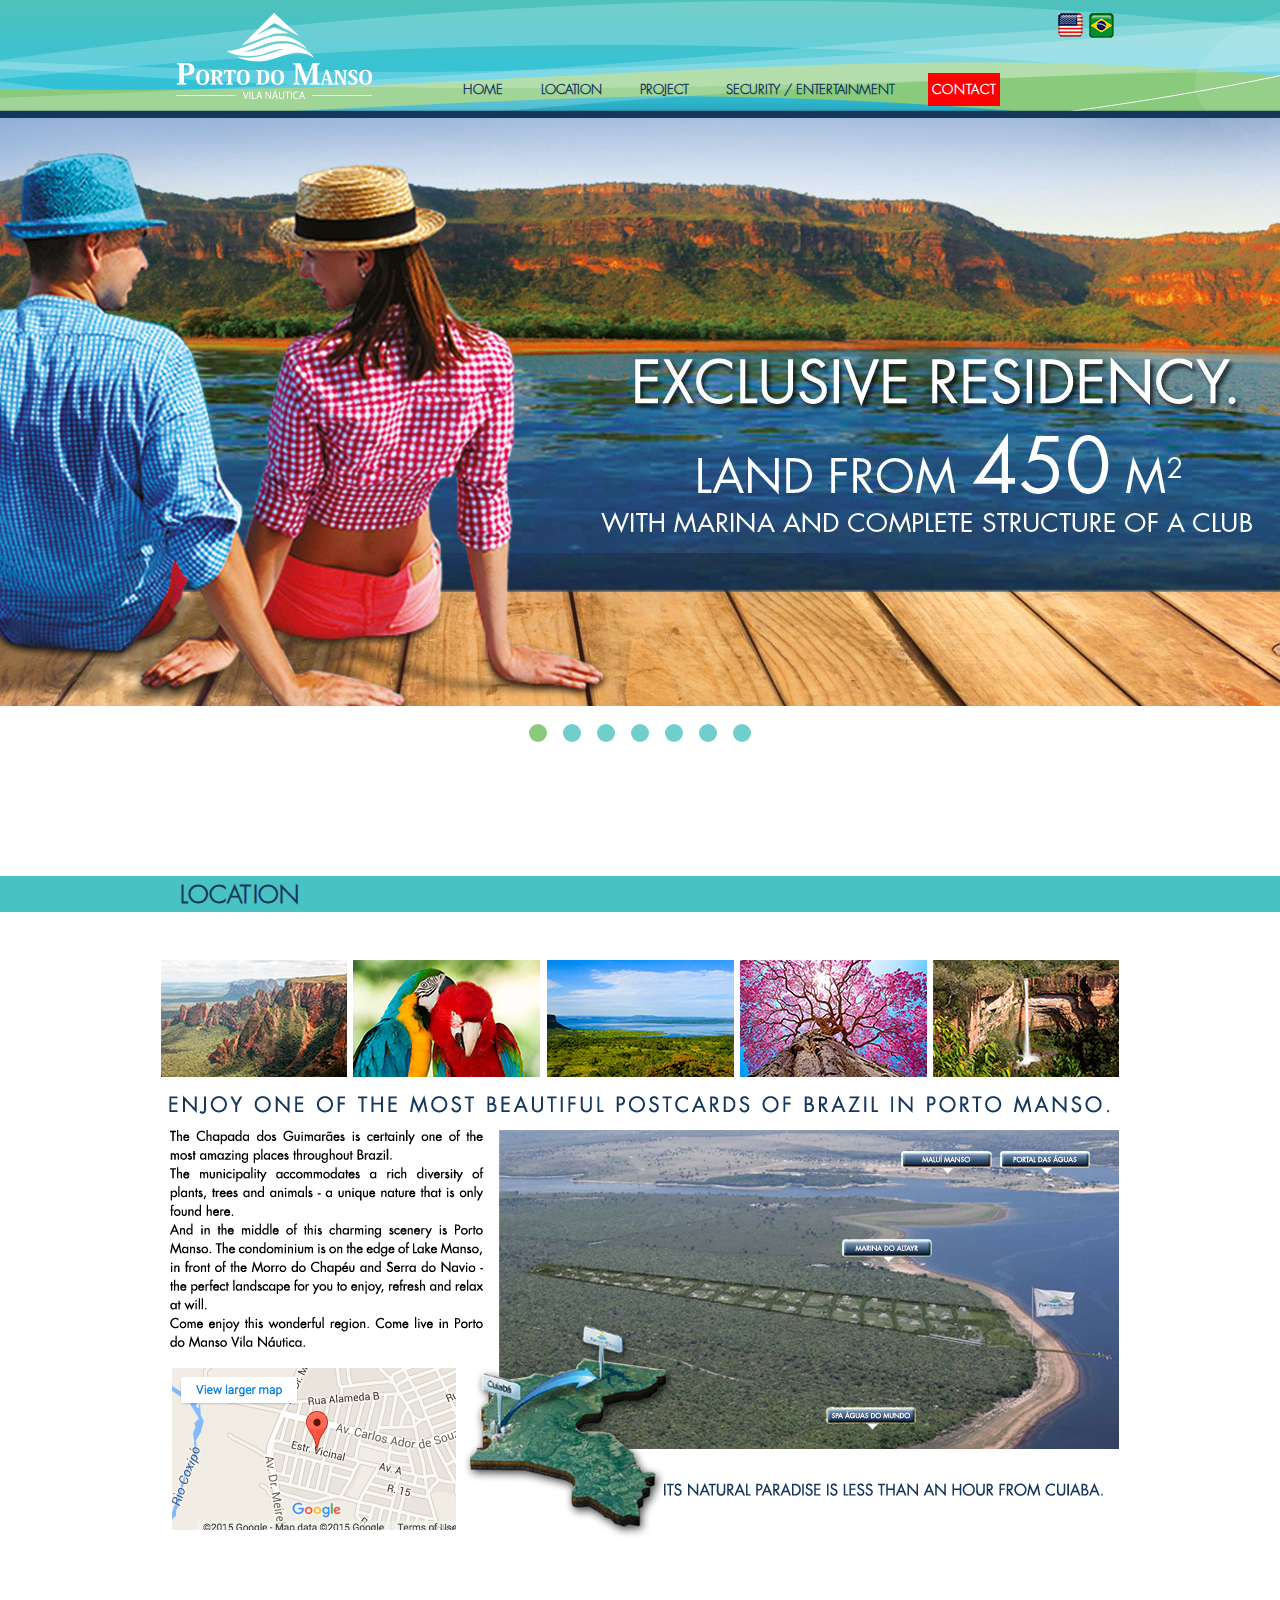
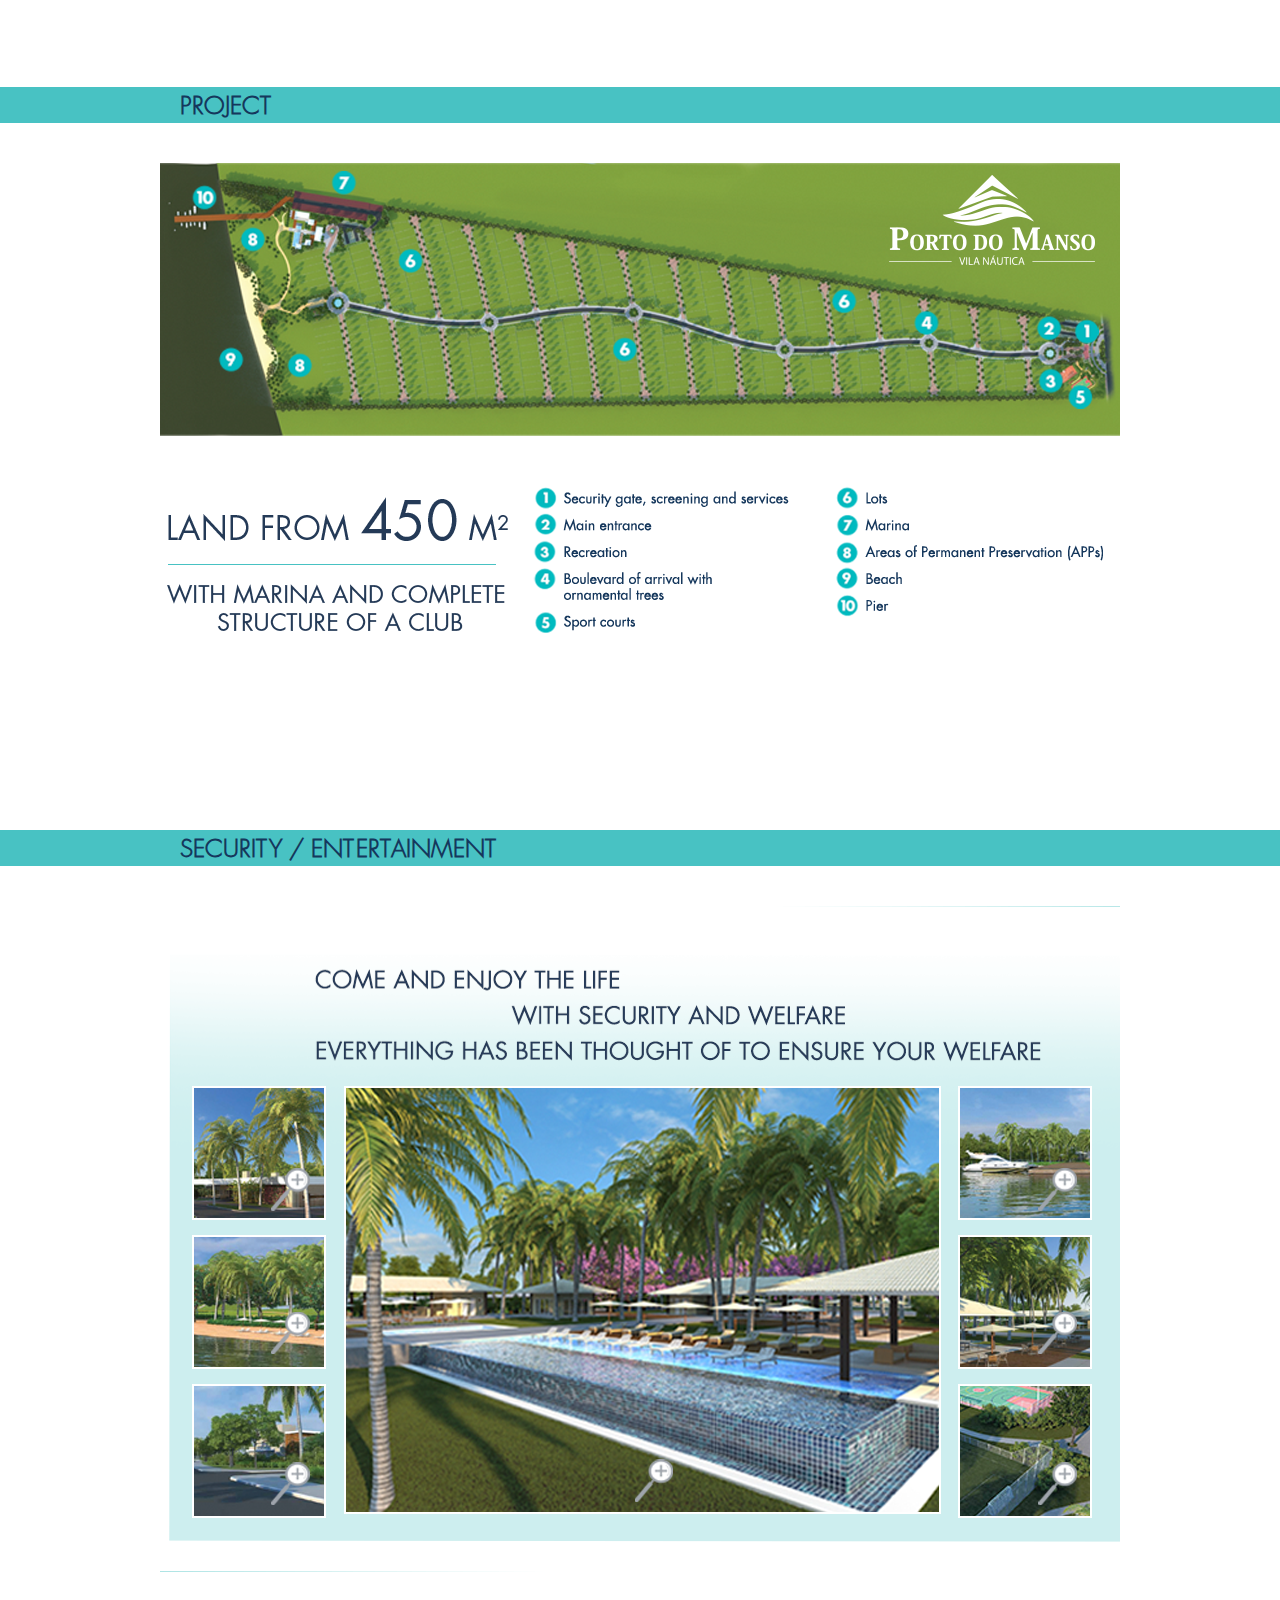
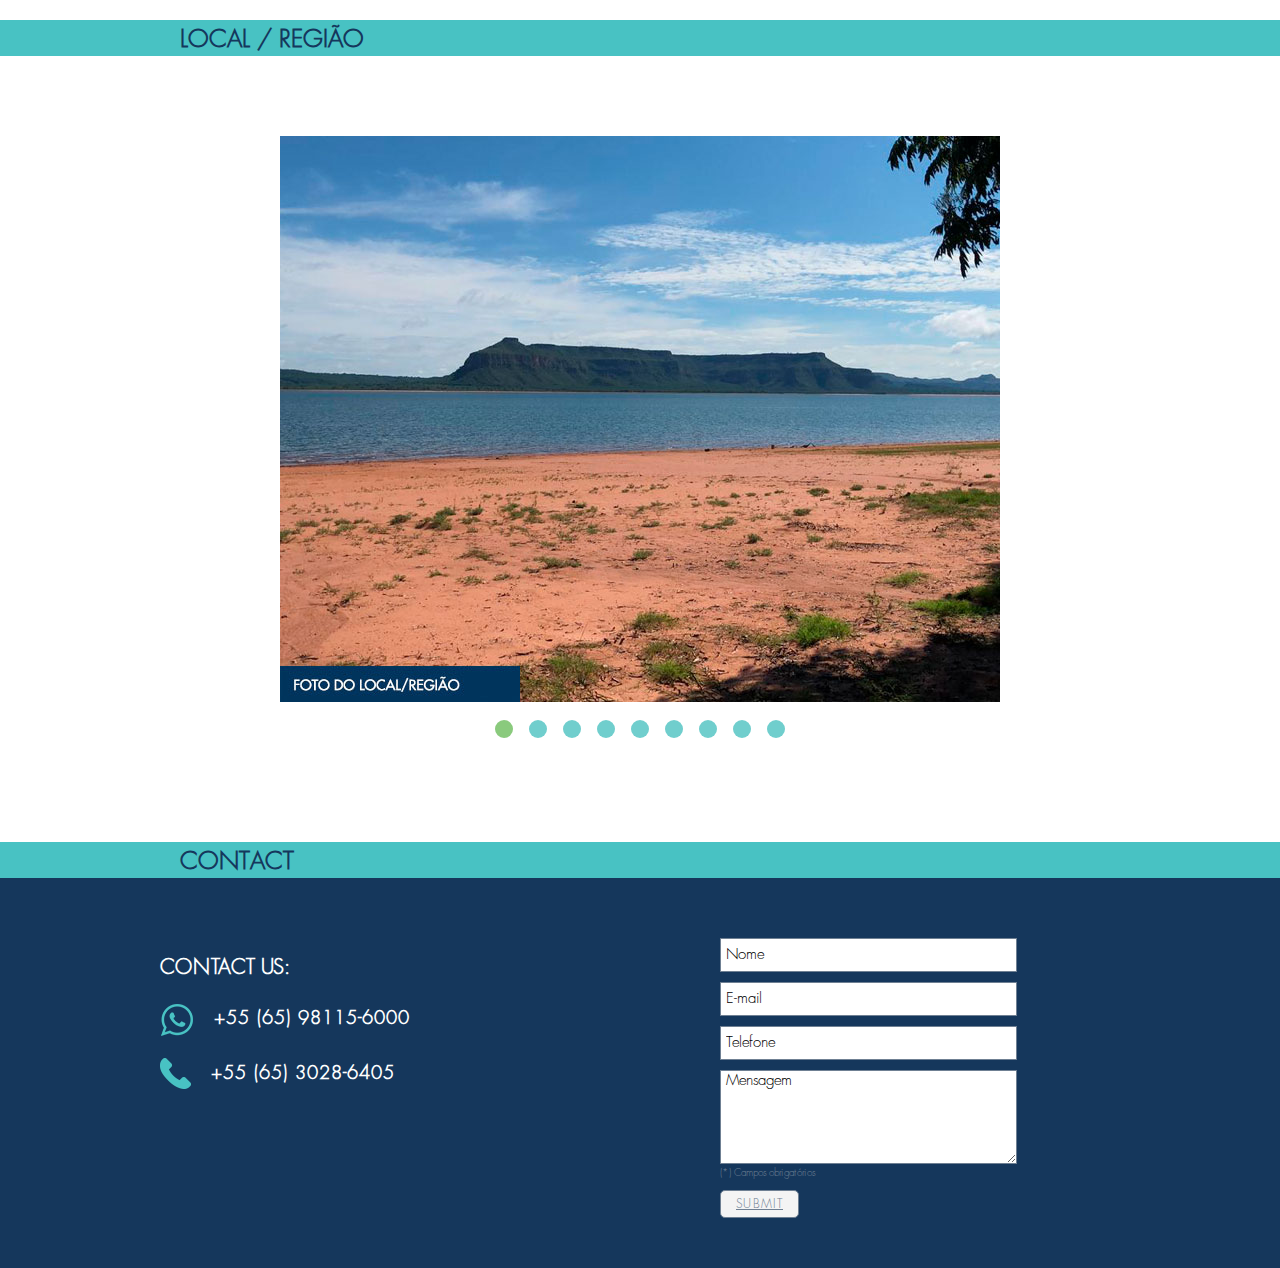
==== commit b7eea0a9: "Ajuste layout" ====
--- a/ingles/index.html
+++ b/ingles/index.html
@@ -11,8 +11,8 @@
   <meta name="author" content="Spicycomm | SpicyWeb" />
   <meta name="Resource-type" content="Document" />
   <meta name="viewport" content="width=device-width, initial-scale=1" />
-  <link rel="stylesheet" type="text/css" href="css/style.css?v=2.1.2" />
-  <link rel="stylesheet" type="text/css" href="css/mobile.css?v=2.1.2" />
+  <link rel="stylesheet" type="text/css" href="css/style.css?v=4.1.2" />
+  <link rel="stylesheet" type="text/css" href="css/mobile.css?v=4.1.2" />
   <link rel="stylesheet" type="text/css" href="fancybox/source/jquery.fancybox.css?v=2.1.5" />
   <script src="http://ajax.googleapis.com/ajax/libs/jquery/1.8.3/jquery.min.js"></script>
   <script type="text/javascript" src="fancybox/source/jquery.fancybox.js?v=2.1.5"></script>
--- a/ingles/css/style.css
+++ b/ingles/css/style.css
@@ -238,9 +238,8 @@
 	float: left;
 }
 .box-home {
-	width: 1350px;
-	left: 50%;
-	margin: 118px 0 0 -675px;
+	width: 100%;
+	margin-top: 118px;
 	position: relative;
 	float: left;
 }
@@ -260,8 +259,6 @@
 }
 .blueberry .slides li img {
 	display: block;
-	/* width: 1345px;
-	height: 621px; */
 	max-width: none;
 }
 .blueberry .slides li.active {
--- a/ingles/css/mobile.css
+++ b/ingles/css/mobile.css
@@ -64,7 +64,6 @@
 }
 .blueberry .slides li img {
   max-width: 100% !important;
-  height: 100% !important;
 }
 .blueberry .pager li { display: inline-block; }
 .blueberry .pager li a,
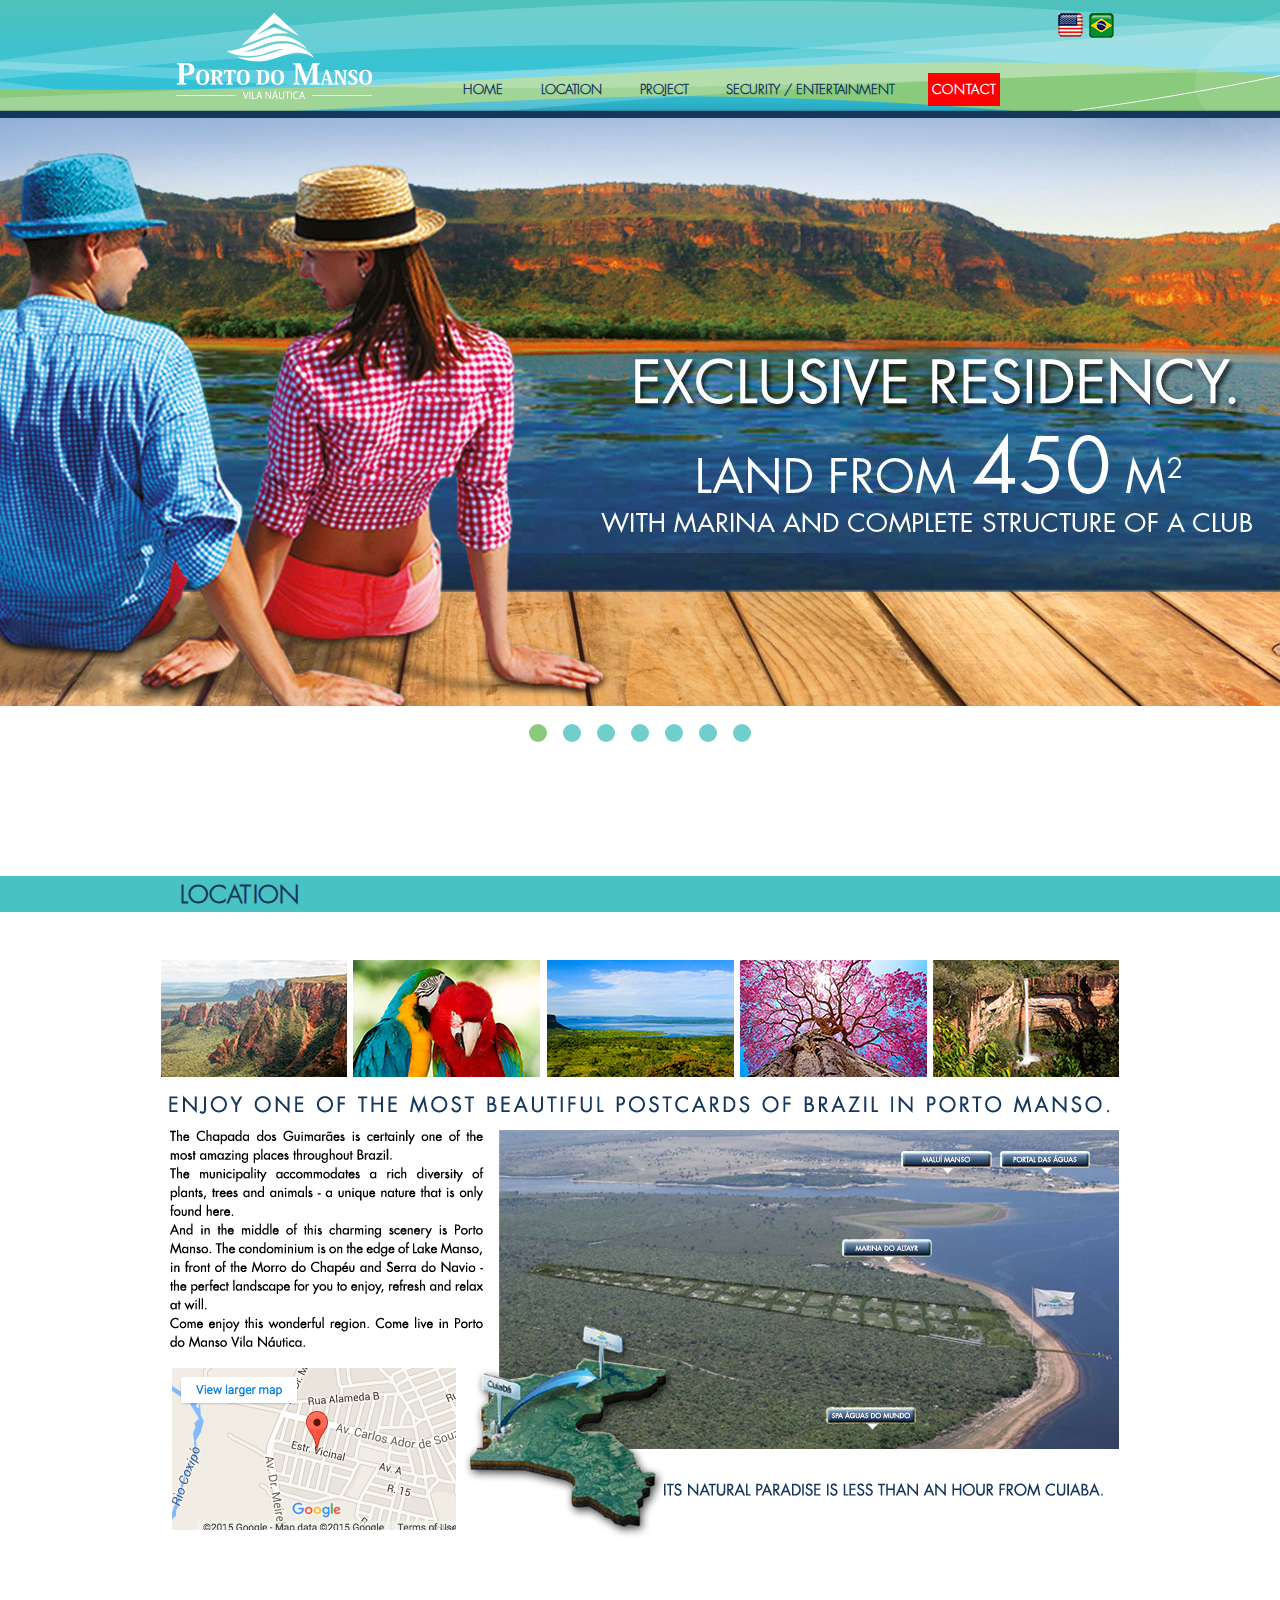
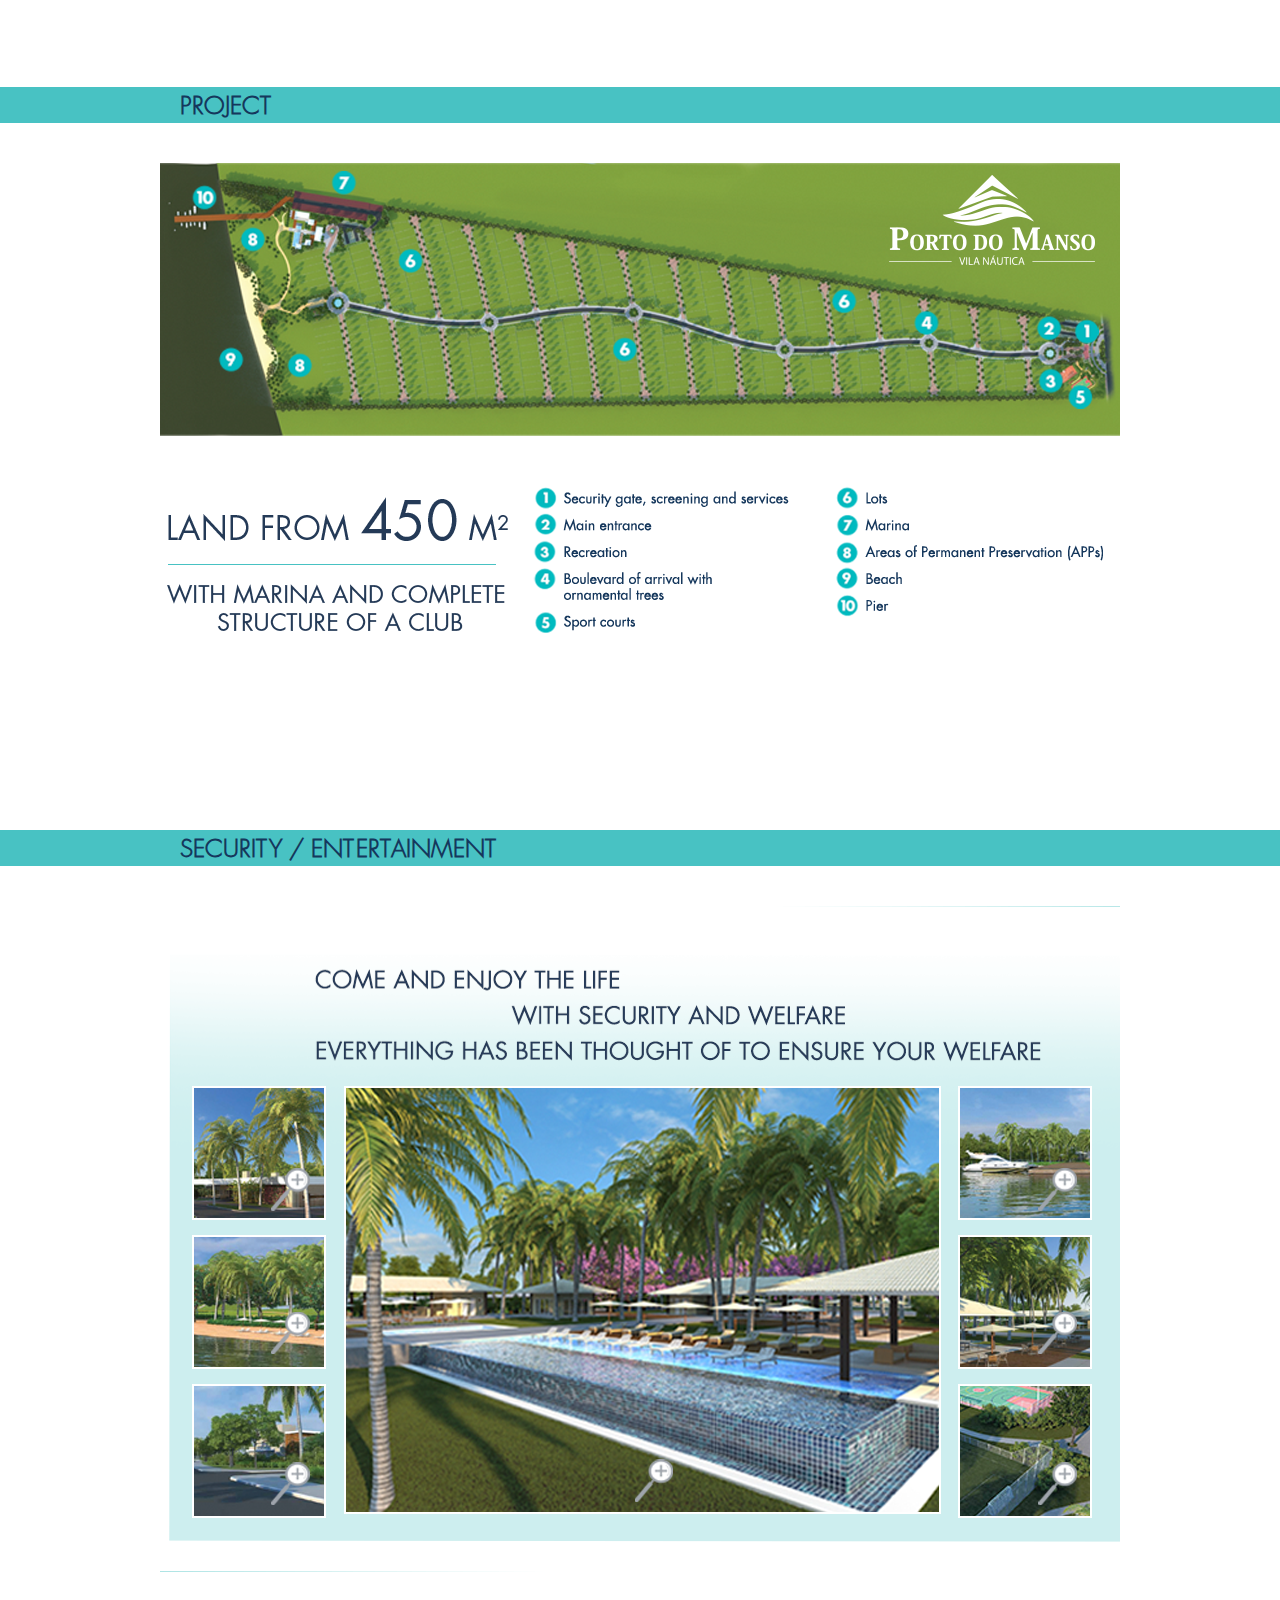
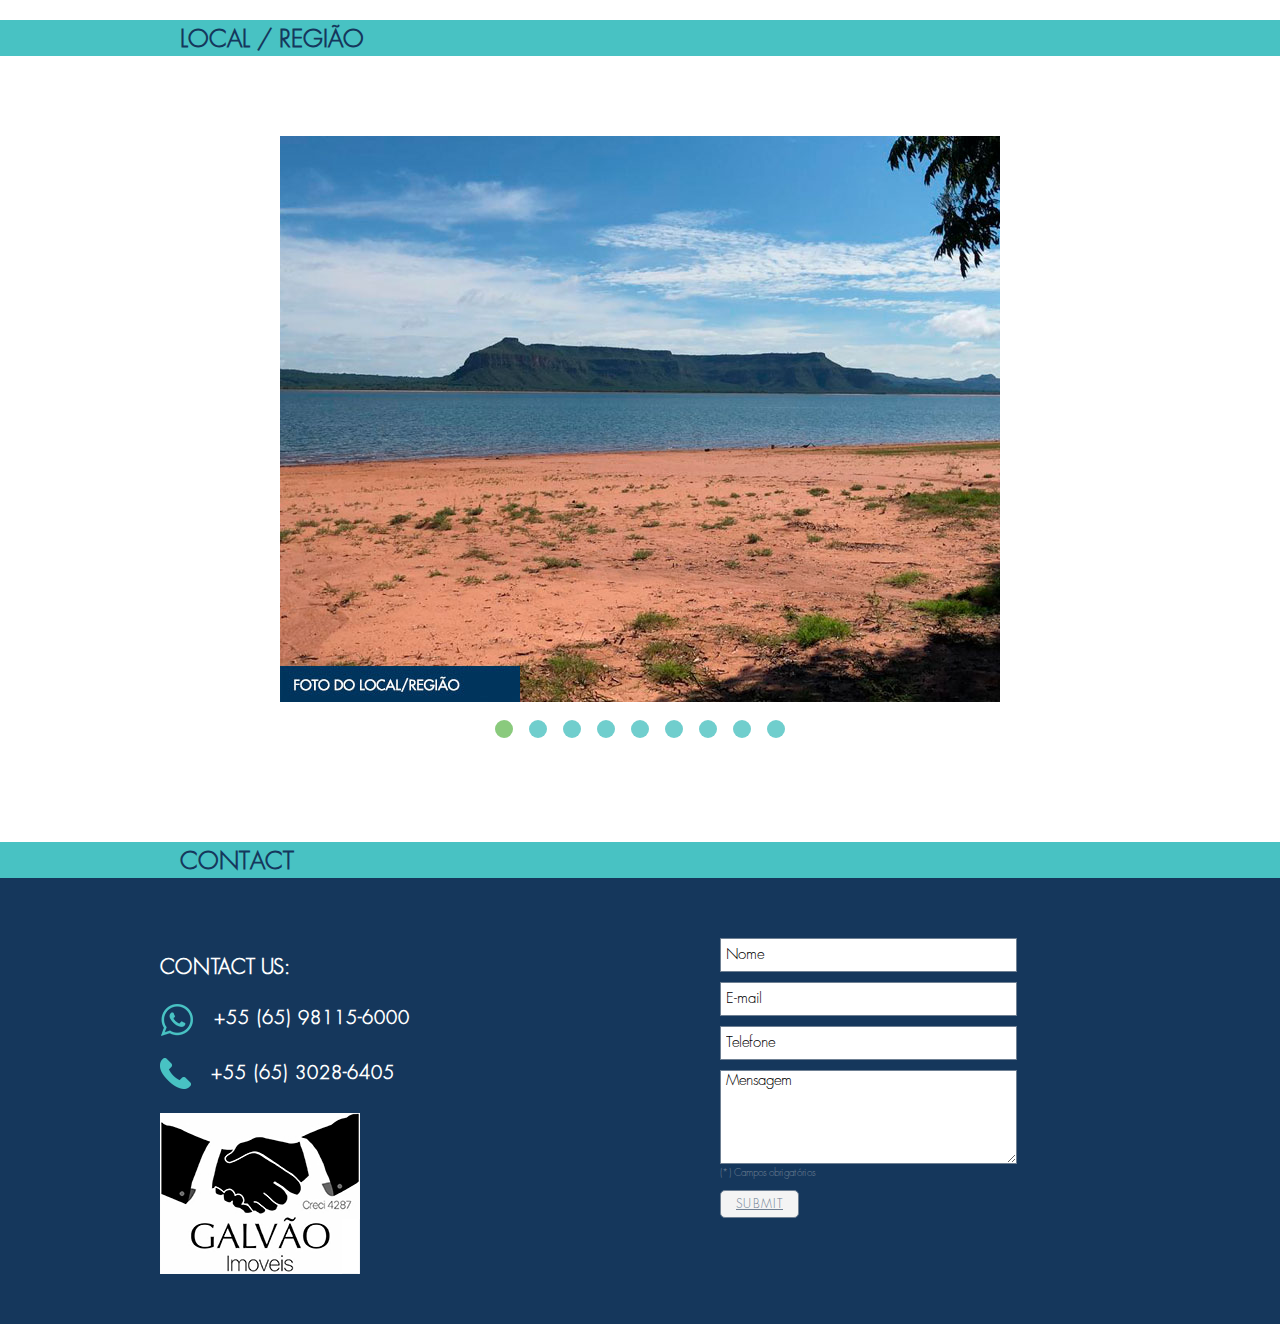
==== commit 9d0f56f0: "Novo logo Galvão" ====
--- a/ingles/index.html
+++ b/ingles/index.html
@@ -11,8 +11,8 @@
   <meta name="author" content="Spicycomm | SpicyWeb" />
   <meta name="Resource-type" content="Document" />
   <meta name="viewport" content="width=device-width, initial-scale=1" />
-  <link rel="stylesheet" type="text/css" href="css/style.css?v=4.1.2" />
-  <link rel="stylesheet" type="text/css" href="css/mobile.css?v=4.1.2" />
+  <link rel="stylesheet" type="text/css" href="css/style.css?v=5.1.2" />
+  <link rel="stylesheet" type="text/css" href="css/mobile.css?v=5.1.2" />
   <link rel="stylesheet" type="text/css" href="fancybox/source/jquery.fancybox.css?v=2.1.5" />
   <script src="http://ajax.googleapis.com/ajax/libs/jquery/1.8.3/jquery.min.js"></script>
   <script type="text/javascript" src="fancybox/source/jquery.fancybox.js?v=2.1.5"></script>
@@ -360,9 +360,9 @@
             <img alt="Telefone" src="imagens/icone-phone.png">
             <figcaption>+55 (65) 3028-6405</figcaption>
           </figure>
-          <!-- <figure>
+          <figure>
             <img alt="Galvão" src="imagens/logo-galvao.png">
-          </figure> -->
+          </figure>
         </div>
         <form method="post" action="#">
           <input class="statusnome" type="text" name="nome" id="nome" placeholder="Nome" /><br />
--- a/ingles/css/style.css
+++ b/ingles/css/style.css
@@ -481,7 +481,6 @@
 }
 .info-form {
 	width: 360px;
-	height: 250px;
 	float: left;
 }
 .info-form h3 {
--- a/ingles/css/mobile.css
+++ b/ingles/css/mobile.css
@@ -101,7 +101,6 @@
 }
 #a-contato {
  width: 100%;
- height: 580px !important;
  float: left;
  position: relative;
  background-color: #15375c;
@@ -166,8 +165,8 @@
 }
 .info-form {
  width: 100% !important;
- height: 170px;
- float: left;
+ float: left;
+ margin-bottom: 20px;
 }
 .info-form figure figcaption {
  font-size: 15px !important;
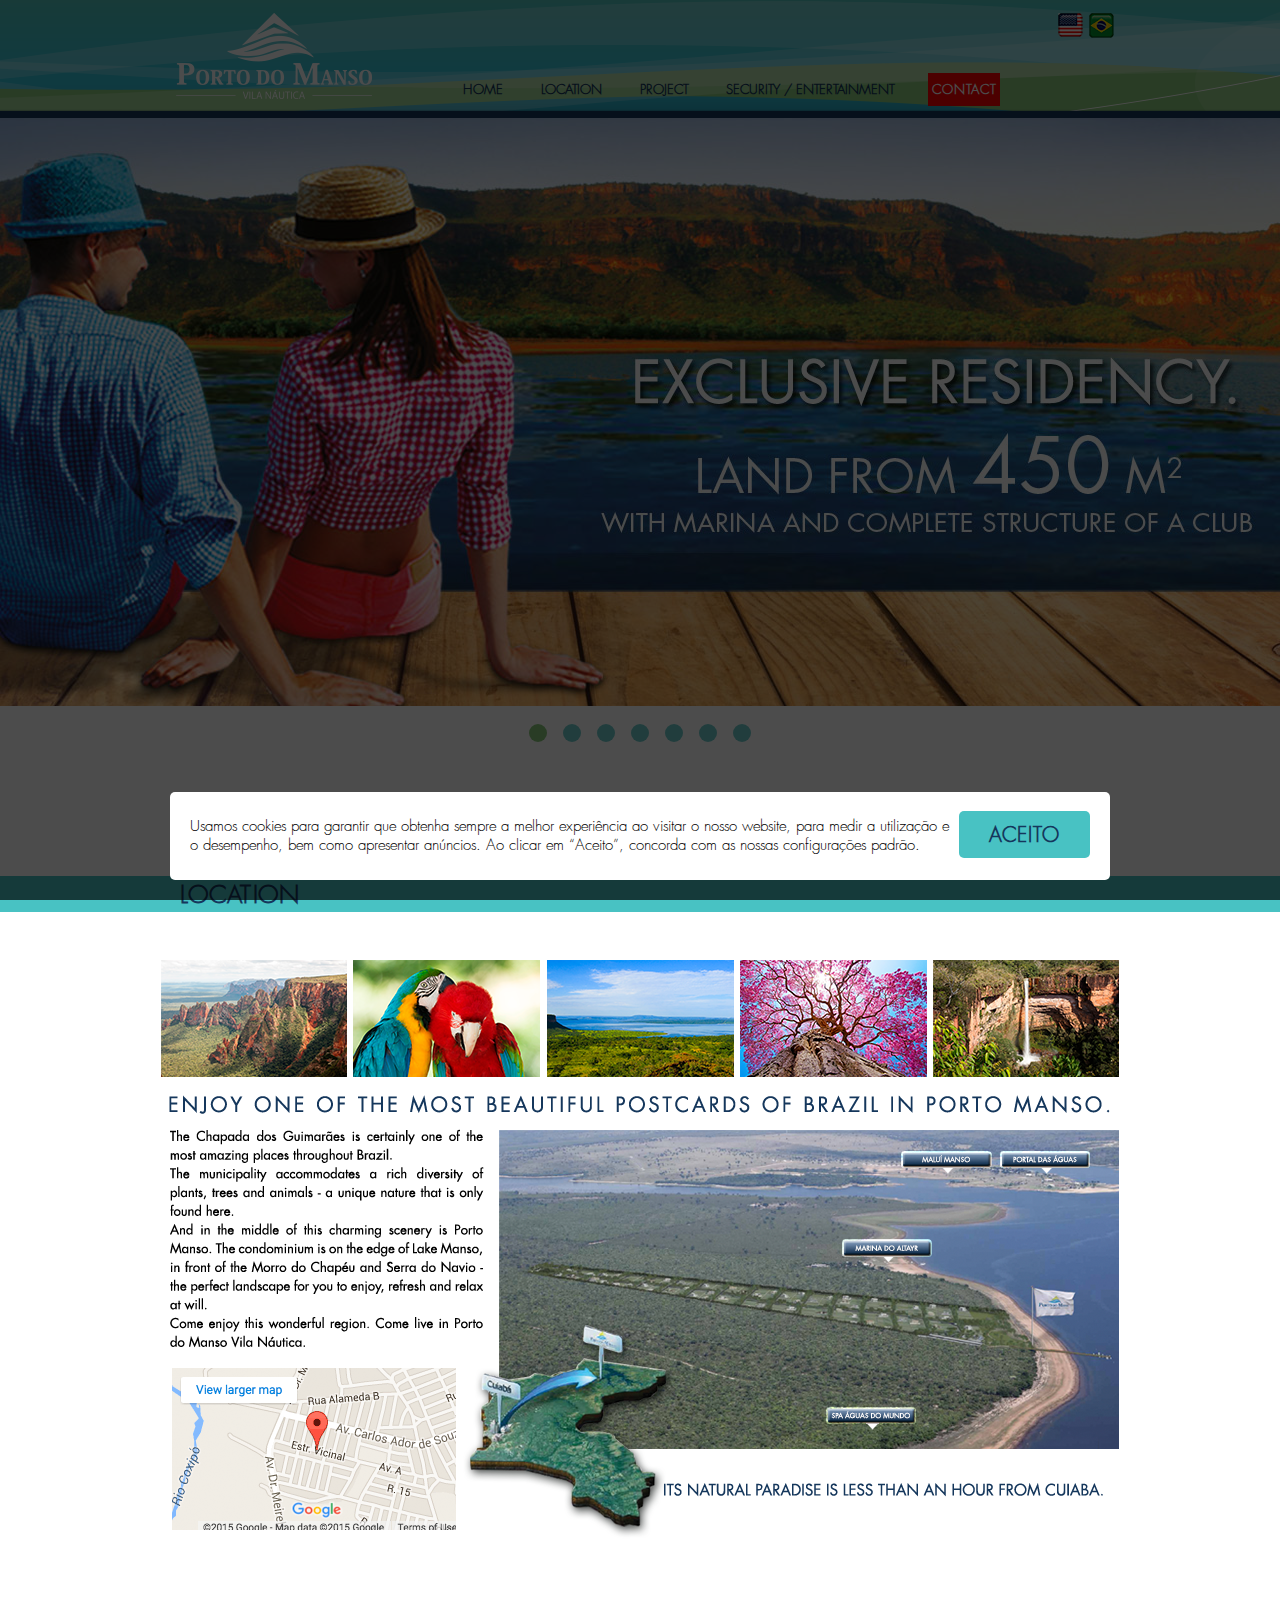
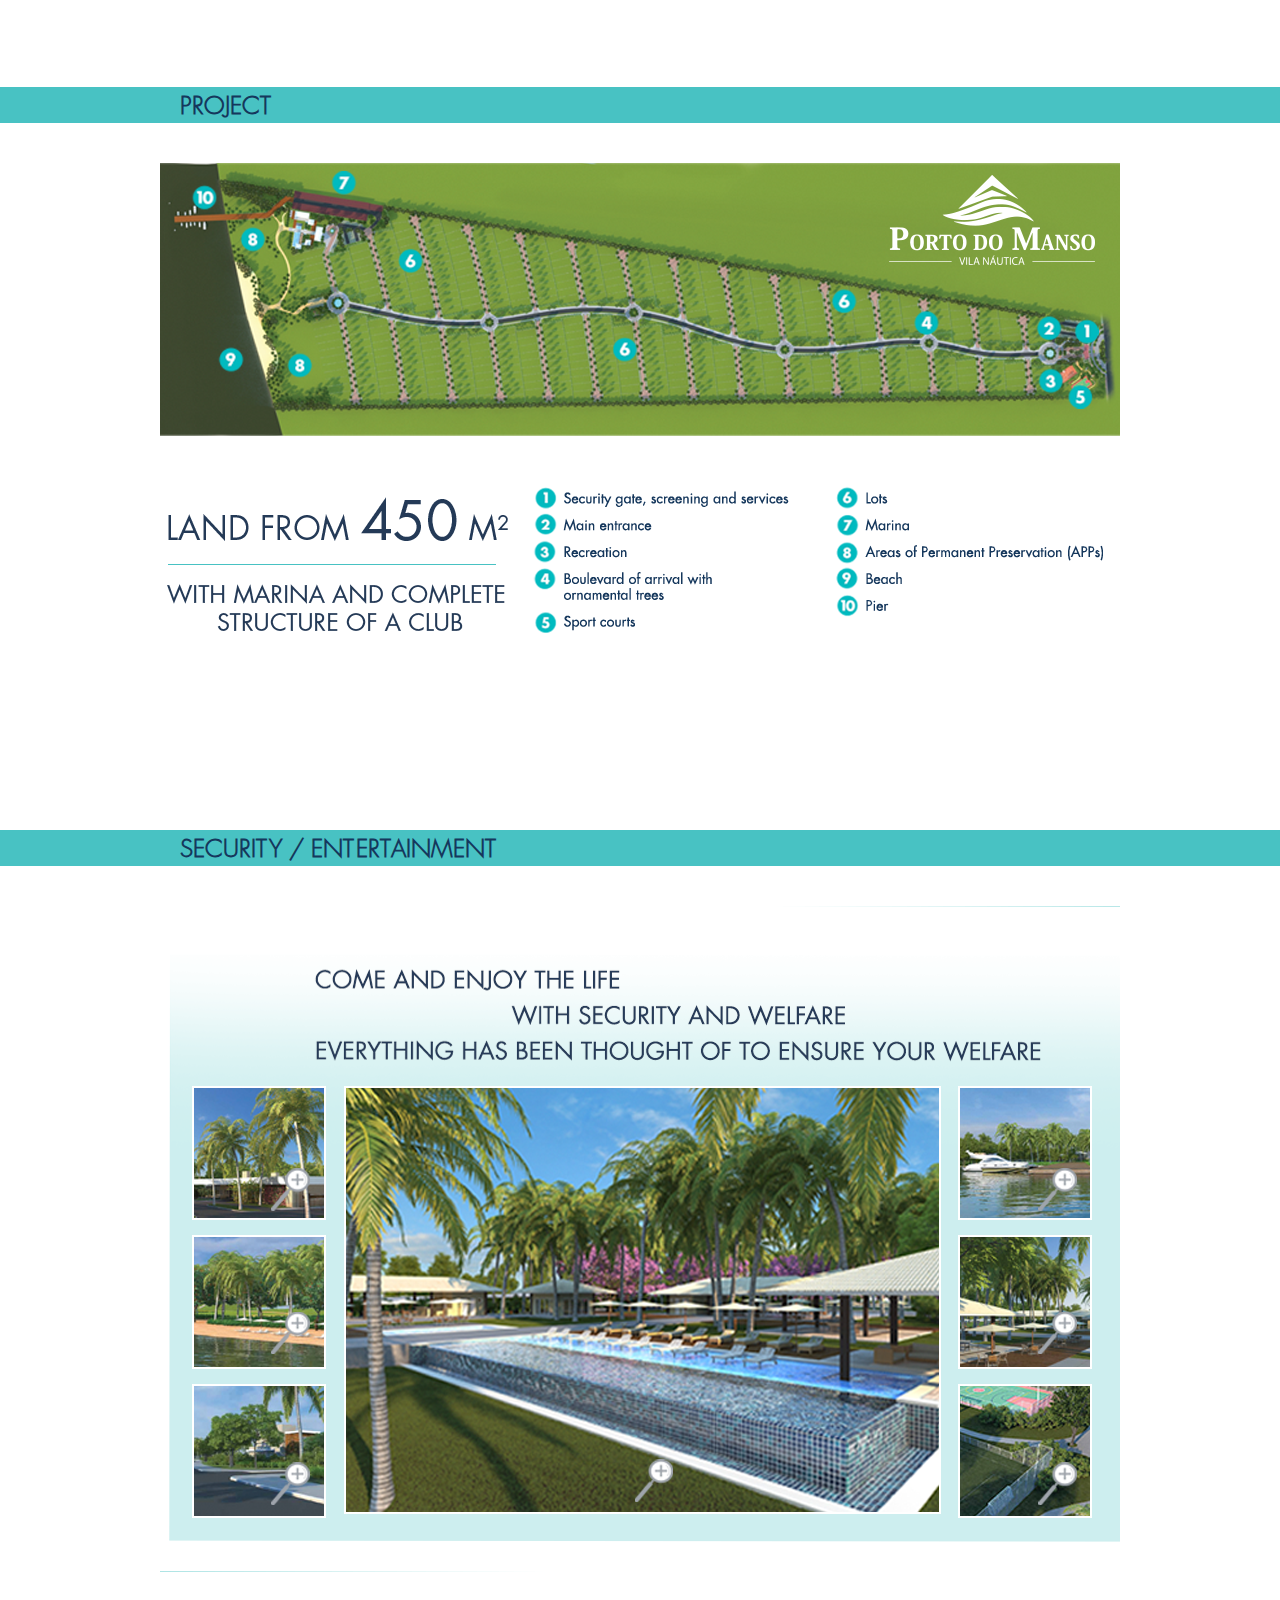
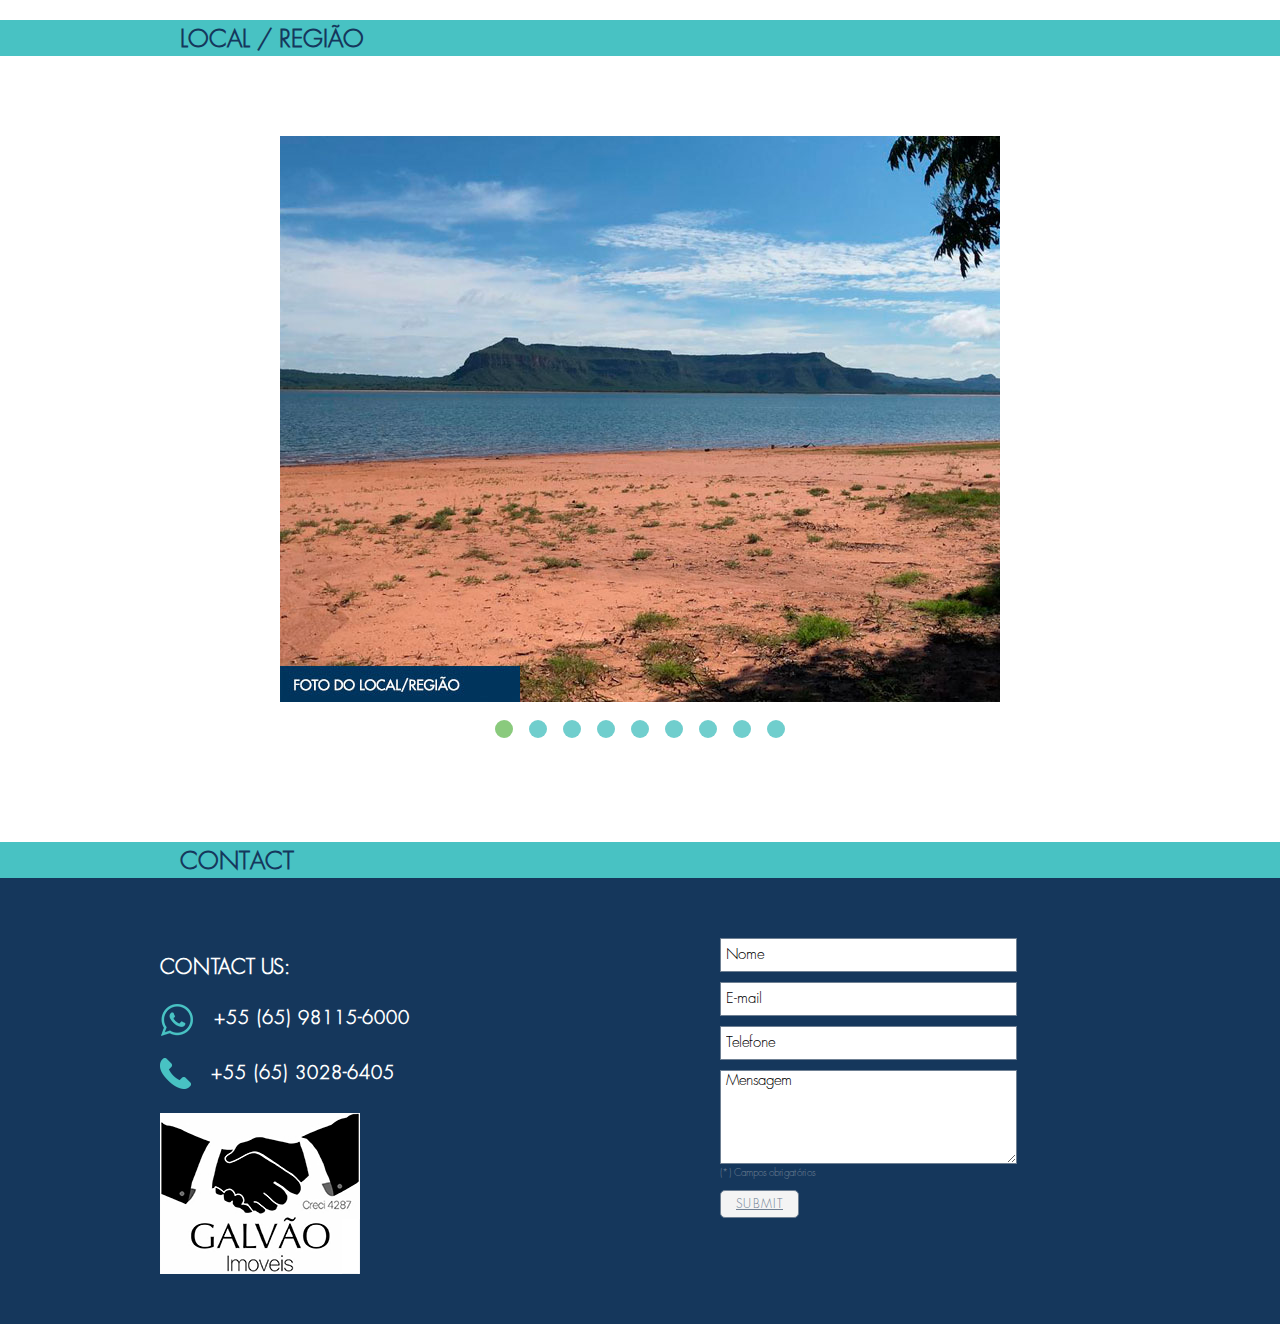
==== commit 7c935888: "cookies" ====
--- a/ingles/index.html
+++ b/ingles/index.html
@@ -11,8 +11,8 @@
   <meta name="author" content="Spicycomm | SpicyWeb" />
   <meta name="Resource-type" content="Document" />
   <meta name="viewport" content="width=device-width, initial-scale=1" />
-  <link rel="stylesheet" type="text/css" href="css/style.css?v=5.1.2" />
-  <link rel="stylesheet" type="text/css" href="css/mobile.css?v=5.1.2" />
+  <link rel="stylesheet" type="text/css" href="css/style.css?v=6.1.2" />
+  <link rel="stylesheet" type="text/css" href="css/mobile.css?v=6.1.2" />
   <link rel="stylesheet" type="text/css" href="fancybox/source/jquery.fancybox.css?v=2.1.5" />
   <script src="http://ajax.googleapis.com/ajax/libs/jquery/1.8.3/jquery.min.js"></script>
   <script type="text/javascript" src="fancybox/source/jquery.fancybox.js?v=2.1.5"></script>
@@ -376,6 +376,25 @@
       </div>
     </section>
   </div>
+
+  <div id="cookies" class="cookies">
+    <div class="box">
+      <div class="box-cookies">
+        <div class="box-text">
+          <p>
+            Usamos cookies para garantir que obtenha sempre a melhor experiência ao visitar o nosso website, para medir
+            a
+            utilização e o desempenho, bem como apresentar anúncios. Ao clicar em “Aceito”, concorda com as nossas
+            configurações padrão.
+          </p>
+        </div>
+        <div class="box-btn">
+          <a href="#" class="btn_cookie btn center-block">Aceito</a>
+        </div>
+      </div>
+    </div>
+    <div>
+
 </body>
 
 </html>--- a/ingles/css/style.css
+++ b/ingles/css/style.css
@@ -569,3 +569,61 @@
 /* Hack ie10 */
 @media screen and (-ms-high-contrast: active), (-ms-high-contrast: none) {
 }
+
+.cookies {
+	position: fixed;
+	width: 100%;
+	background-color: rgba(0, 0, 0, 0.7);
+	z-index: 9999;
+	height: 100%;
+	top: 0;
+	display: none;
+}
+.cookies .box {
+	width: 100vw;
+	height: 100vh;
+	display: flex;
+	flex-direction: row;
+	justify-content: bottom;
+	align-items: flex-end;
+}
+.cookies .box .box-cookies {
+	width: 100%;
+	max-width: 900px;
+	background-color: #fff;
+	-webkit-border-radius: 5px;
+	-moz-border-radius: 5px;
+	border-radius: 5px;
+	padding: 10px 20px 10px;
+	margin: 0 auto 20px;
+}
+
+.cookies .box .box-cookies p {
+	font-family: "FuturaStd-Light";
+	font-weight: 300;
+	font-style: normal;
+	color: #000;
+	font-size: 15px;
+	line-height: 19px;
+}
+
+.cookies .box .box-cookies .btn_cookie {
+	font-family: "FuturaStd-Light";
+	font-weight: 900;
+	font-style: normal;
+	font-size: 20px;
+	line-height: 20px;
+	background: #48c2c3;
+	color: #15375c;
+	border: 0px solid transparent;
+	border-radius: 5px;
+	padding: 14px 30px 12px;
+	text-transform: uppercase;
+	text-decoration: none;
+	text-align: center;
+}
+.cookies .box .box-cookies .box-text,
+.cookies .box .box-cookies .box-btn {
+	display: table-cell;
+	vertical-align: middle;
+}--- a/ingles/css/mobile.css
+++ b/ingles/css/mobile.css
@@ -198,7 +198,22 @@
 	margin: 0 auto 0px;
 	position: relative;
 }
-    
+.cookies .box {
+  width: 100vw;
+  height: 100vh;
+  display: flex;
+  flex-direction: row;
+  justify-content: bottom;
+  align-items: center;
+}
+.cookies .box .box-cookies .box-text,
+.cookies .box .box-cookies .box-btn {
+  display: block;
+}
+.cookies .box .box-cookies .btn_cookie {
+  display: block;
+  margin: 0 auto 20px;
+}
 } /*End Mobile Styles*/
 
 
